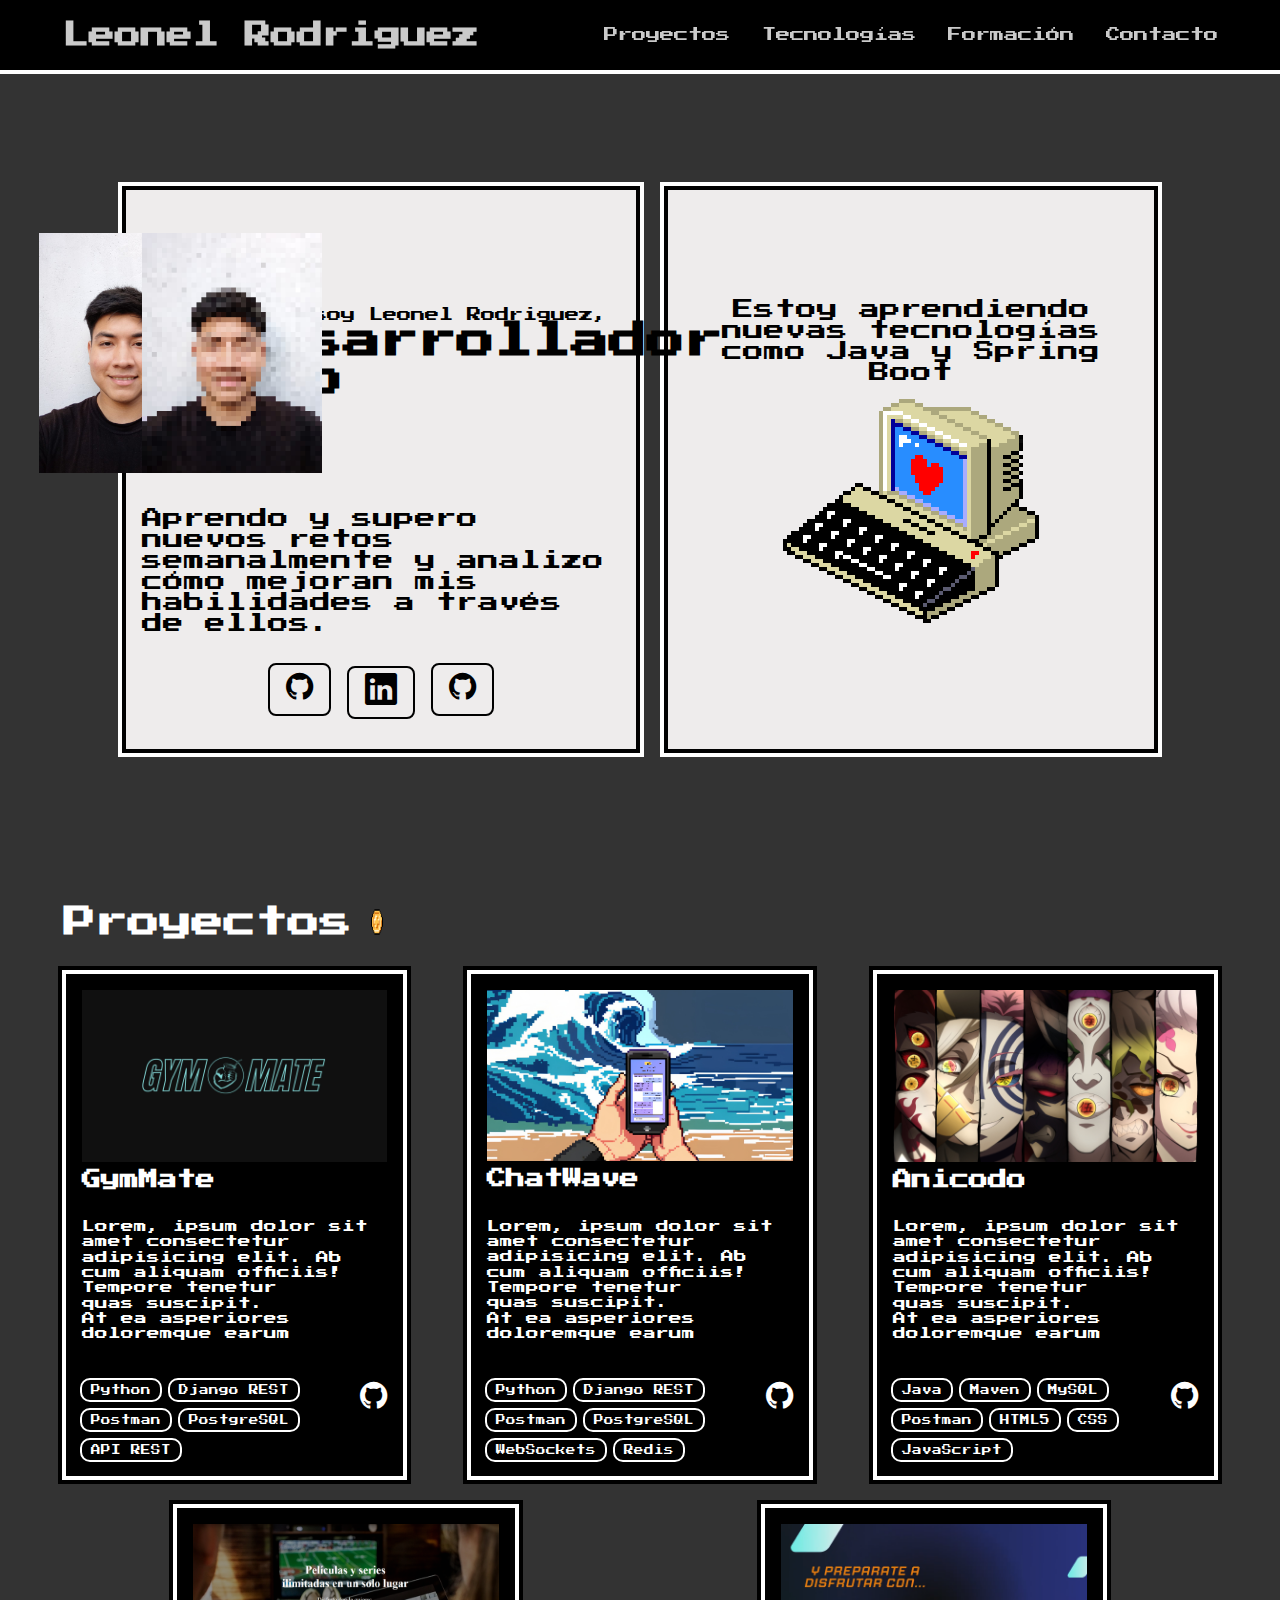
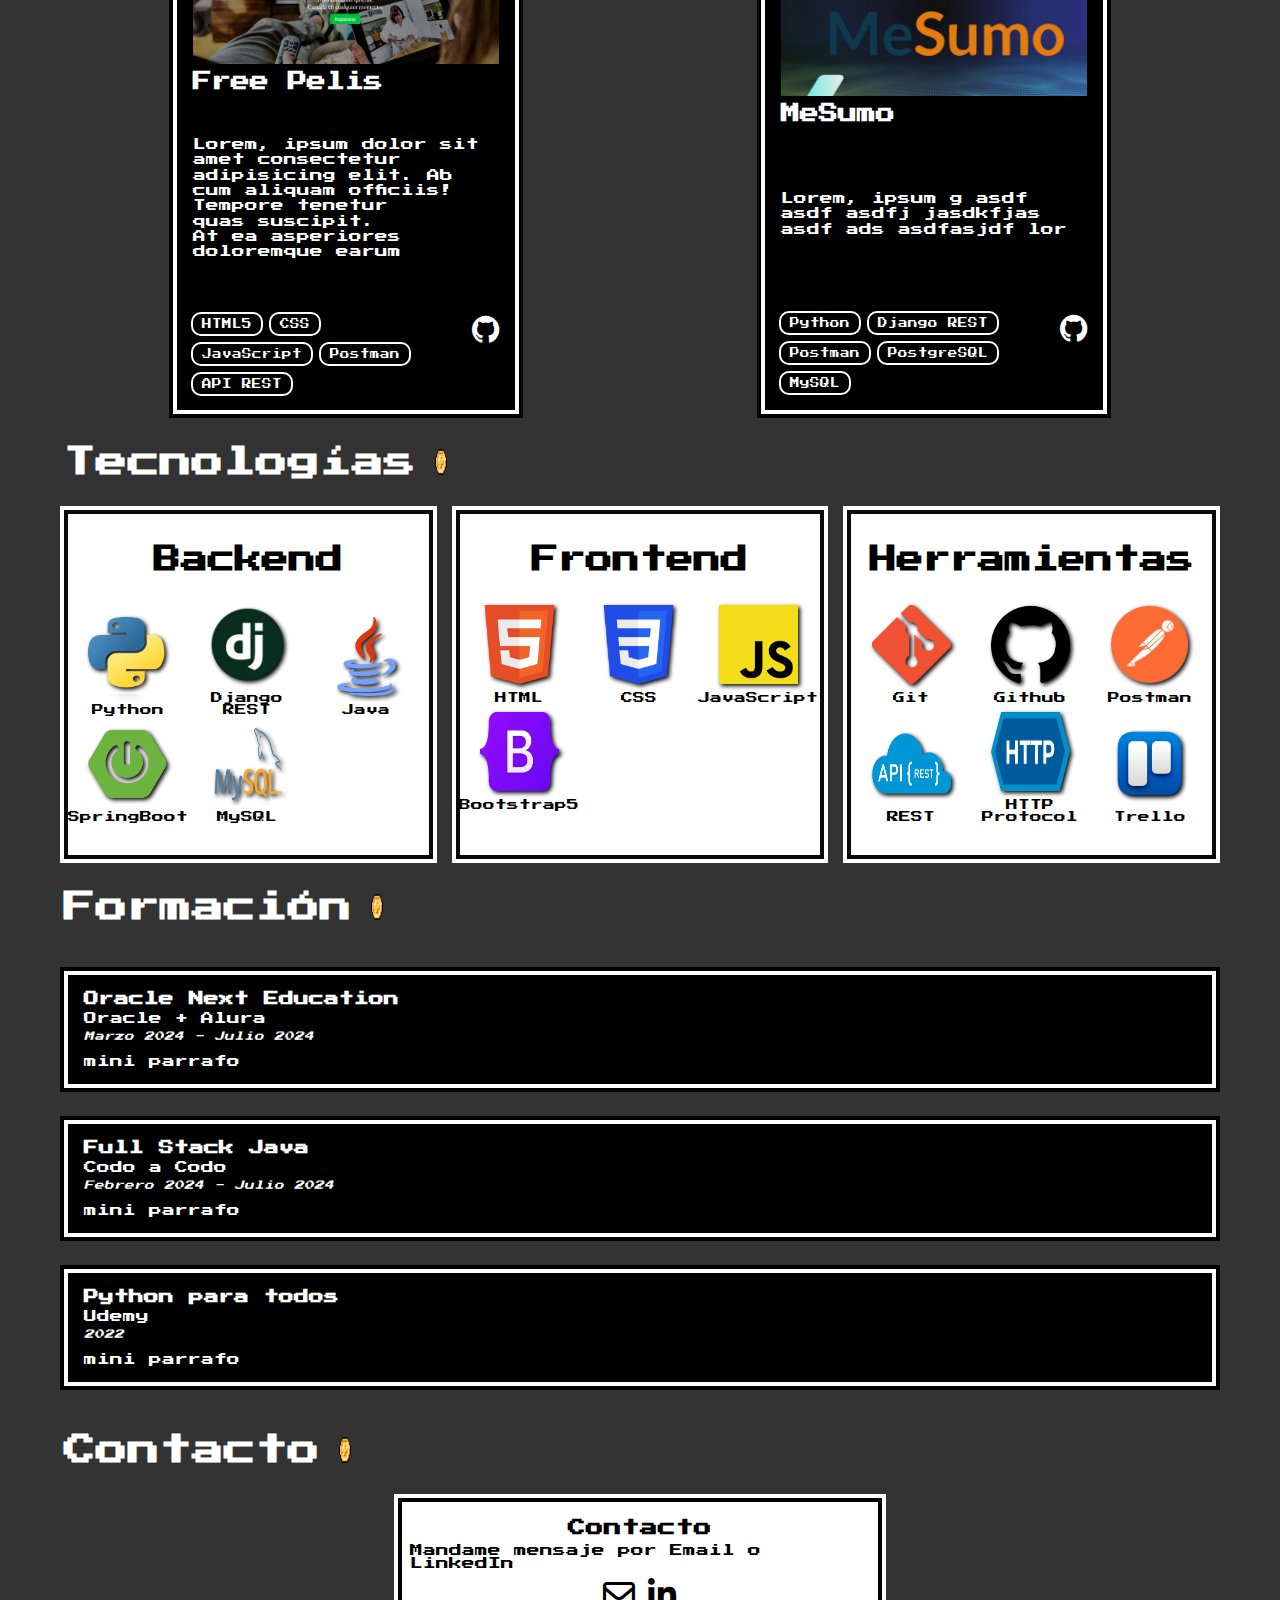
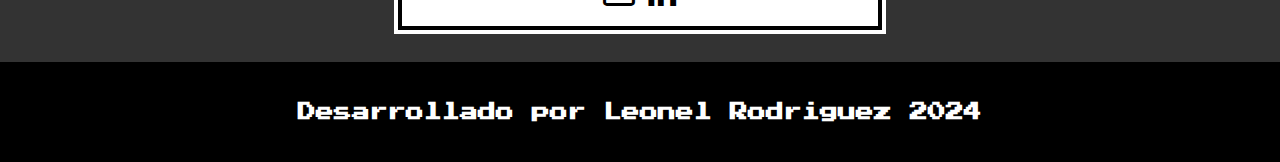
==== index.html @ 3924722f "update card: update style card bot and icons" ====
<!DOCTYPE html>
<html lang="es">
<head>
    <meta charset="UTF-8">
    <meta name="viewport" content="width=device-width, initial-scale=1.0">
    
    <!-- CSS -->
    <link rel="stylesheet" href="./styles/index.css">

    <link rel="stylesheet" href="https://cdnjs.cloudflare.com/ajax/libs/font-awesome/6.0.0-beta3/css/all.min.css">
    <link rel="stylesheet" href="https://cdnjs.cloudflare.com/ajax/libs/font-awesome/4.7.0/css/font-awesome.min.css">
    
    <link rel="stylesheet" href="https://cdn.jsdelivr.net/npm/bootstrap-icons@1.11.3/font/bootstrap-icons.min.css">

    <title>Leonel Rodriguez - Portfolio</title>
</head>
<body>
    
    <!-- HEADER -->
    <header>
        <nav class="navbar">
            <div class="navbar__me">
                <a href="#">
                    <h2 class="navbar__me-title">
                        <p class="navbar__select"> > </p>Leonel Rodriguez
                    </h2>
                </a>
            </div>
            <ul class="navbar__list">
                <li class="navbar__item">
                    <a class="navbar__href" href="#proyectos"> 
                        <p class="navbar__select"> > </p> Proyectos 
                    </a>
                </li>
                <li class="navbar__item">
                    <a class="navbar__href" href="#tecnologias">
                        <p class="navbar__select"> > </p>Tecnologías
                    </a>
                </li>
                <li class="navbar__item">
                    <a class="navbar__href" href="#formacion">
                        <p class="navbar__select"> > </p>Formación
                    </a>
                </li>
                <li class="navbar__item">
                    <a class="navbar__href" href="#contacto">
                        <p class="navbar__select"> > </p>Contacto
                    </a>
                </li>
            </ul>
        </nav>
    </header>


    <!-- MAIN -->
    <main>
        <!--  PRINCIPAL -->
        <section id="principal" class="principal">
     
            <div class="principal__perfil principal-sect">
                <div class="principal__top">
                    <img class="principal__img img--layout" src="./resources/images/foto-pixelado.jpg" alt="">
                    <img class="principal__img" src="./resources/images/foto perfil 2024.jpeg" alt="">
                    <div class="principal__top-content">
                        <p>Hola! soy Leonel Rodriguez,</p>
                        <h1 class="principal__title">Desarrollador Web</h1>
                    </div>
                </div>
                <div class="principal__mid">
                    <p class="principal__parrafo">
                        Aprendo y supero nuevos retos semanalmente y analizo cómo mejoran mis habilidades a través de ellos.
                    </p>

                </div>

                <div class="principal__bot">
                    <ul class="principal__bot-list">
                        <li class="principal__bot-item" >
                            <a class="principal__bot-link" href="./resources/cv/Leonel-Rodriguez-CV.pdf" download="Leonel Rodriguez CV.pdf">
                                <i class="fa fa-github icon-main"></i>
                            </a>
                        </li>
                        <li class="principal__bot-item" >
                            <a class="principal__bot-link" href="https://www.linkedin.com/in/leonel-uli-rodriguez/" target="_blank">
                                <i class="bi bi-linkedin"></i>
                            </a>
                        </li>
                        <li class="principal__bot-item" >
                            <a class="principal__bot-link" href="https://github.com/Leonel0805" target="_blank">
                                <i class="fa fa-github icon-main"></i>
                            </a>
                        </li>

                    </ul>
                </div>
       
            </div>

            <div class="principal__aprendiendo principal-sect">
                <P class="principal__parrafo">
                    Estoy aprendiendo nuevas tecnologías como Java
                    y Spring Boot
                </P>
                <img src="./resources/images/computer.gif" alt="Computadora Corazon Gif">

            </div>
        </section>


        <!-- PROYECTOS -->
        <section id="proyectos" class="proyectos">
         
            <div class="title-container">
                <h2 class="title">Proyectos</h2>
                <img class="gif" src="./resources/images/moneda.gif" alt="gif moneda">
            </div>

        
            <div class="proyectos__container">


                <div class="proyecto__card">
                    <div class="proyecto__card-divImg">
                        <video controls muted preload="auto" class="proyecto__card-video proyecto__card-img" src="./resources/videos/Video.Gymmate.mp4"></video>
                        <img class="proyecto__card-img" src="./resources/images/proyectos/miniatura-GymMate.png" alt="">
                    </div>
                    <div class="proyecto__card-content">
                        <h3 class="proyecto__card-title">GymMate</h3>

                        <p>
                            Lorem, ipsum dolor sit amet consectetur adipisicing elit. Ab cum aliquam officiis! Tempore tenetur quas suscipit. At ea asperiores doloremque earum 
                        </p>

                        <div class="proyecto__card-tecno">
                            <ul class="proyecto__card-tecno-list">
                                <li class="proyecto__card-tecno-item">Python</li>
                                <li class="proyecto__card-tecno-item">Django REST</li>
                                <li class="proyecto__card-tecno-item">Postman</li>
                                <li class="proyecto__card-tecno-item">PostgreSQL</li>
                                <li class="proyecto__card-tecno-item">API REST</li>



                            </ul>
                            <div class="proyecto__card-tecno-link">
                                <a href="https://github.com/Leonel0805/s11-18-m-python-react" target="_blank">
                                    <i class="fa fa-github icon icon-white"></i>
                                </a>
                            </div>
                        </div>
                    </div>
                </div>

              

                <div class="proyecto__card">
                    <div class="proyecto__card-divImg">
                        <video  controls muted preload="auto" class="proyecto__card-video proyecto__card-img" src="./resources/videos/Video.ChatWave.mp4"></video>
                        <img class="proyecto__card-img" src="./resources/images/proyectos/miniatura-ChatWave.jpeg" alt="">
                    </div>
                    <div class="proyecto__card-content">
                        <h3 class="proyecto__card-title">ChatWave</h3>

                        <p>
                            Lorem, ipsum dolor sit amet consectetur adipisicing elit. Ab cum aliquam officiis! Tempore tenetur quas suscipit. At ea asperiores doloremque earum 
                        </p>

                        <div class="proyecto__card-tecno">
                            <ul class="proyecto__card-tecno-list">
                                <li class="proyecto__card-tecno-item">Python</li>
                                <li class="proyecto__card-tecno-item">Django REST</li>
                                <li class="proyecto__card-tecno-item">Postman</li>
                                <li class="proyecto__card-tecno-item">PostgreSQL</li>
                                <li class="proyecto__card-tecno-item">WebSockets</li>
                                <li class="proyecto__card-tecno-item">Redis</li>


                            </ul>
                            <div class="proyecto__card-tecno-link">
                                <a href="https://github.com/Leonel0805/ChatWave" target="_blank">
                                    <i class="fa fa-github icon icon-white"></i>
                                </a>
                            </div>
                        </div>
                    </div>
                </div>


                <div class="proyecto__card">
                    <div class="proyecto__card-divImg">
                        <video  controls muted preload="auto" class="proyecto__card-video proyecto__card-img" src="./resources/videos/Video.Anicodo.mp4"></video>
                        <img class="proyecto__card-img" src="./resources/images/proyectos/miniatura-Anicodo.jpeg" alt="">
                    </div>
                    <div class="proyecto__card-content">
                        <h3 class="proyecto__card-title">Anicodo</h3>

                        <p>
                            Lorem, ipsum dolor sit amet consectetur adipisicing elit. Ab cum aliquam officiis! Tempore tenetur quas suscipit. At ea asperiores doloremque earum 
                        </p>

                        <div class="proyecto__card-tecno">
                            <ul class="proyecto__card-tecno-list">
                    
                                <li class="proyecto__card-tecno-item">Java</li>
                                <li class="proyecto__card-tecno-item">Maven</li>
                                <li class="proyecto__card-tecno-item">MySQL</li>
                                <li class="proyecto__card-tecno-item">Postman</li>
                                <li class="proyecto__card-tecno-item">HTML5</li>
                                <li class="proyecto__card-tecno-item">CSS</li>
                                <li class="proyecto__card-tecno-item">JavaScript</li>

                            </ul>
                            <div class="proyecto__card-tecno-link">
                                <a href="https://github.com/JavaCaC/AniCodo" target="_blank">
                                    <i class="fa fa-github icon icon-white"></i>
                                </a>
                            </div>
                        </div>
                    </div>
                </div>
                
               
                <div class="proyecto__card">
                    <div class="proyecto__card-divImg">
                        <img class="proyecto__card-img" src="./resources/images/proyectos/miniatura-FreePelis.png" alt="">
                    </div>
                    <div class="proyecto__card-content">
                        <h3 class="proyecto__card-title">Free Pelis</h3>

                        <p>
                            Lorem, ipsum dolor sit amet consectetur adipisicing elit. Ab cum aliquam officiis! Tempore tenetur quas suscipit. At ea asperiores doloremque earum 
                        </p>

                        <div class="proyecto__card-tecno">
                            <ul class="proyecto__card-tecno-list">
                                <li class="proyecto__card-tecno-item">HTML5</li>
                                <li class="proyecto__card-tecno-item">CSS</li>
                                <li class="proyecto__card-tecno-item">JavaScript</li>
                                <li class="proyecto__card-tecno-item">Postman</li>
                                <li class="proyecto__card-tecno-item">API REST</li>

        

                            </ul>
                            <div class="proyecto__card-tecno-link">
                                <a href="https://github.com/Leonel0805/Peliculas-Codo-a-Codo" target="_blank">
                                    <i class="fa fa-github icon icon-white"></i>
                                </a>
                            </div>
                        </div>
                    </div>
                </div>

                <div class="proyecto__card">
                    <div class="proyecto__card-divImg">
                        <video  controls muted preload="auto" class="proyecto__card-video proyecto__card-img" src="./resources/videos/Video.MeSumo.mp4"></video>
                        <img class="proyecto__card-img" src="./resources/images/proyectos/miniatura-MeSumo.png" alt="">
                    </div>
                    <div class="proyecto__card-content">
                        <h3 class="proyecto__card-title">MeSumo</h3>

                        <p>
                            Lorem, ipsum g asdf asdf asdfj jasdkfjas  asdf ads 
                            asdfasjdf  lor

                        </p>

                        <div class="proyecto__card-tecno">
                            <ul class="proyecto__card-tecno-list">
                                <li class="proyecto__card-tecno-item">Python</li>
                                <li class="proyecto__card-tecno-item">Django REST</li>
                                <li class="proyecto__card-tecno-item">Postman</li>
                                <li class="proyecto__card-tecno-item">PostgreSQL</li>
                                <li class="proyecto__card-tecno-item">MySQL</li>



                            </ul>
                            <div class="proyecto__card-tecno-link">
                                <a href="https://github.com/Leonel0805/c13-20-m-python" target="_blank">
                                    <i class="fa fa-github icon icon-white"></i>
                                </a>
                            </div>
                        </div>
                    </div>
                </div>
            


            </div>
        </section>

        <!-- TECNOLOGIAS -->

        <section id="tecnologias" class="tecnologias">
                 
            <div class="title-container">
                <h2 class="title">Tecnologías</h2>
                <img class="gif" src="./resources/images/moneda.gif" alt="gif moneda">
            </div>

      

            <div class="tecnologias__container">
                <div class="tecnologias__card">
                    <h3 class="tecnologias__card-title">Backend</h3>

                    <ul class="tecnologias__list">
                        <li class="tecnologias__item">
                            <img class="tecnologias__img" src="./resources/logos/pythonLogo.png" alt="">
                            <p>Python</p>
                        </li>
                  
                        <li class="tecnologias__item">
                            <img class="tecnologias__img" src="./resources/logos/django.png" alt="">
                            <p>Django REST</p>

                        </li>
                        <li class="tecnologias__item">
                            <img class="tecnologias__img" src="./resources/logos/javaLogo.png" alt="">
                            <p>Java</p>

                        </li>
                        <li class="tecnologias__item">
                            <img class="tecnologias__img" src="./resources/logos/springBootLogo.png" alt="">
                            <p>SpringBoot</p>

                        </li>
                        <li class="tecnologias__item">
                            <img class="tecnologias__img" src="./resources/logos/MySQLLogo.png" alt="">
                            <p>MySQL</p>

                        </li>

                    </ul>
                </div>

                <div class="tecnologias__card">
                    <h3 class="tecnologias__card-title">Frontend</h3>

                    <ul class="tecnologias__list">
                        <li class="tecnologias__item">
                            <img class="tecnologias__img" src="./resources/logos/html5Logo.png" alt="">
                            <p>HTML</p>

                        </li>
                        <li class="tecnologias__item">
                            <img class="tecnologias__img" src="./resources/logos/css3Logo.png" alt="">
                            <p>CSS</p>

                        </li>
                        <li class="tecnologias__item">
                            <img class="tecnologias__img" src="./resources/logos/javaScriptLogo.png" alt="">
                            <p>JavaScript</p>

                        </li>
                        <li class="tecnologias__item">
                            <img class="tecnologias__img" src="./resources/logos/bootstrapLogo.png" alt="">
                            <p>Bootstrap5</p>
                        </li>

                    </ul>
                </div>

                <div class="tecnologias__card">
                    <h3 class="tecnologias__card-title">Herramientas</h3>

                    <ul class="tecnologias__list">
                        <li class="tecnologias__item">
                            <img class="tecnologias__img" src="./resources/logos/gitLogo.png" alt="">
                            <p>Git</p>
                        </li>
                    
                        <li class="tecnologias__item">
                            <img class="tecnologias__img" src="./resources/logos/githubLogo.png" alt="">
                            <p>Github</p>
                        </li>
                        <li class="tecnologias__item">
                            <img class="tecnologias__img" src="./resources/logos/postmanLogo.png" alt="">
                            <p>Postman</p>
                        </li>
                        <li class="tecnologias__item">
                            <img class="tecnologias__img" src="./resources/logos/APIRestLogo.png" alt="">
                            <p>REST</p>
                        </li>
                        <li class="tecnologias__item">
                            <img class="tecnologias__img" src="./resources/logos/httpLogo.png" alt="">
                            <p>HTTP Protocol</p>
                        </li>
                        <li class="tecnologias__item">
                            <img class="tecnologias__img" src="./resources/logos/trello.png" alt="">
                            <p>Trello</p>
                        </li>

                    </ul>
                </div>

              


            </div>
        </section>

        <!-- FORMACION -->
        <section id="formacion" class="formacion">
     
            <div class="title-container">
                <h2 class="title">Formación</h2>
                <img class="gif" src="./resources/images/moneda.gif" alt="gif moneda">
            </div>
    

            <div class="formacion__container">

                <div class="formacion__card">
                    <div class="formacion__card-content">
                        <h3 class="formacion__card-title">Oracle Next Education</h3>

                        <p class="formacion__subtitle">Oracle + Alura</p>
                        
                        <p class="formacion__fecha">Marzo 2024 - Julio 2024</p>

                        <p class="formacion__parrafo"> mini parrafo</p>
                       
                    </div>
                </div>

                <div class="formacion__card">
                    <div class="formacion__card-content">
                        <h3 class="formacion__card-title">Full Stack Java</h3>

                        <p class="formacion__subtitle">Codo a Codo</p>
                        
                        <p class="formacion__fecha">Febrero 2024 - Julio 2024</p>

                        <p class="formacion__parrafo"> mini parrafo</p>
                       
                    </div>
                </div>

                <div class="formacion__card">
                    <div class="formacion__card-content">
                        <h3 class="formacion__card-title">Python para todos</h3>

                        <p class="formacion__subtitle">Udemy</p>
                        
                        <p class="formacion__fecha">2022</p>

                        <p class="formacion__parrafo"> mini parrafo</p>
                       
                    </div>
                </div>

   

            </div>
        </section>

        <!-- CONTACTO -->
        <section id="contacto" class="contacto">
            <div class="title-container">
                <h2 class="title">Contacto</h2>
                <img class="gif" src="./resources/images/moneda.gif" alt="gif moneda">
            </div>

            <div class="contacto__card">
                <h3 class="contacto__card-title">Contacto</h3>
                <p class="contacto__parrafo">Mandame mensaje por Email o LinkedIn</p>
                <div class="contacto__images">
                   <a href="https://mail.google.com/mail/?view=cm&fs=1&to=leoulirodriguez@gmail.com" target="_blank">
                        <i class="fa-regular fa-envelope icon icon-black"></i>
                   </a>
                    <a href="https://www.linkedin.com/in/leonel-uli-rodriguez/" target="_blank">
                        <i class="fa-brands fa-linkedin-in icon icon-black"></i>
                    </a>
                </div>
            </div>
        </section>
        
    </main>

    <!-- FOOTER -->
    <footer>
        <div class="footer__container">
            <h2 class="footer__title">Desarrollado por Leonel Rodriguez 2024</h2>
        </div>
    </footer>

    <audio id="sound" src="./resources/audio/audio_select.mp3" preload="auto"></audio>
    <script src="js/main.js"></script>

</body>
</html>
---- styles/index.css ----
@import url('https://fonts.googleapis.com/css2?family=Press+Start+2P&display=swap'); 

*{
    margin: 0;
    padding: 0;
}

ul{
    list-style: none;
}

a{
    text-decoration: none;
}

body{  
    background-color: rgb(51, 51, 51);
    font-size: 12px;
    font-family: 'Press Start 2P', Courier;
}


header{
    background-color: red;
    width: 100%;
}

/* NAVBAR */
.navbar{
    margin: 0 auto;
    background-color: rgb(0, 0, 0);
    width: 100%;
    min-height: 70px;
    display: flex;
    justify-content: space-around;
    align-items: center;
    position: fixed;
    top: 0;
    flex-wrap: wrap;
    z-index: 10;
    outline: 4px solid white;
}

.navbar__me{
    /* background-color: rgb(168, 168, 233); */
    font-size: 1.1rem;
}

.navbar__me-title{
    color: rgb(202, 202, 202);
    
}

.navbar__list{
    display: flex;
    gap: 32px;
    justify-content: center;
    align-items: center;
    flex-wrap: wrap;
    position: relative;
}

.navbar__item a{
    color: rgb(202, 202, 202);
    font-size: 0.9rem;
    flex-wrap: wrap;
}

.navbar__item:hover, .navbar__me-title:hover{
    filter: brightness(200%);
}

.navbar__select{
    position: absolute;
    display: none;
}

.navbar__item:hover .navbar__select{
    display: inline;
    left: -20px;
}

.navbar__me-title .navbar__select{
    display: inline;
    left: -32px;
}

.gif{
    width: 50px;
    height: 40px;
    display: inline-block;
}


/* PRINCIPAL */

main{
    /* background-color: rgb(70, 197, 70); */
    margin: 0 auto;

    width: 90%;
    height: auto;
}

.principal{
    background-color: rgb(51, 51, 51);
    margin: 0 auto;
    margin-top: 64px;
    width: 90%;
    height: 90vh;
    display: flex;
    justify-content: space-evenly;
    align-items: center; 
    box-sizing: border-box;
    gap: 24px;
}

.principal-sect{
    border: 4px solid black;
    background-color: rgb(238, 236, 236);
    width: 50%;
    height: 70%;
    padding: 8px 16px;
    display: flex;
    flex-direction: column;
    justify-content: center;
    box-sizing: border-box;
    outline: 4px solid white;
}

.principal__perfil{
    display: flex;
    flex-direction: column;
    justify-content: space-evenly;
}

.principal__top{
    width: 100%;
    display: flex;
    gap: 10px;
    margin: 0 auto;
    align-items: center;
    justify-content: center;
    box-sizing: border-box;
    position: relative;
}

.principal__img{
    height: 240px;
}

.img--layout{
    position: absolute;
    left: 0;
    transition: opacity 0.8s ease;
}

.principal-sect:hover .img--layout{
    opacity: 0;
}
.principal__top-content{
    font-size: 1.2rem;
}

.principal__top-content p{
    font-size: 0.9rem;
}


.principal__mid{
    margin: 0 auto;
    text-wrap: pretty;
    font-size: 1.3rem;
}
.principal__parrafo{
    font-size: 1.3rem;
}

.principal__aprendiendo{
    text-align: center;
    display: flex;
    align-items: center;
}

.principal__bot{
    margin: 0 auto;
    height: auto;
    font-size: 1.2rem;
}

.principal__bot-list{
    display: flex;
    align-items: center;
    gap: 16px;
}

.principal__bot-item{
    font-size: 1.07rem;
    transition: transform 0.7s ease;
}

.principal__bot-item:hover{
    transform: scale(1.05);
}


.principal__bot-link{
    border: 2px solid black;
    padding: 16px;
    border-radius: 8px;
    box-sizing: border-box;
}

.bi{

    font-size: 32px;
    text-align: center;
    margin: auto;
    margin-top: 40px;
}

.principal__bot-item a{
    color: black;
}


/* PROYECTOS */

.proyectos{
    /* background-color: rgb(201, 199, 199); */
    height: auto;
}

.title-container{
    display: flex;
    align-items: center;
}


.title{
    font-size: 2rem;
    margin: 32px 0px;
    color: white;
}

.proyectos__container{
    display: flex;
    flex-wrap: wrap;
    gap: 24px;
    justify-content: space-around;
}


.proyecto__card{
    background-color: rgb(0, 0, 0);
    color: white;
    display: flex;
    padding: 16px;
    width: 30%;
    flex-direction: column;
    border: 4px solid rgb(255, 255, 255);
    /* border-radius: 8px; */
    box-sizing: border-box;
    transition: transform 0.7s ease;
    outline: 4px solid rgb(0, 0, 0);
}

.proyectos__container > .proyecto__card:nth-child(1){
    margin-left: -20px;
}

.proyectos__container > .proyecto__card:nth-child(3){
    margin-right: -20px;
}

.proyecto__card:hover{
    transform: scale(1.03);
}

.proyecto__card-divImg{
    width: 100%;
    height: 200px;
    position: relative;
}

.proyecto__card-img{
    width: 100%;
    height: 100%;
}


.proyecto__card-video{
    position: absolute;
    object-fit: fill;
    opacity: 0;
    transition: opacity 0.7s ease;
}

.proyecto__card:hover .proyecto__card-video{
    opacity: 100;
}

.proyecto__card-content{
    height: 100%;
    padding: 0;
    width: auto;
    font-size: 0.8rem;
    display: flex;
    flex-direction: column;
    gap: 16px;
    justify-content: space-between;
}

.proyecto__card-content p{
    text-wrap: pretty;
    line-height: 1.2;
}

.proyecto__card-title{
    margin-top: 8px;
    font-size: 1.2rem;
}

.proyecto__card-tecno{
    display: flex;
    gap: 30px;
    margin-top: 8px;
}

.proyecto__card-tecno-list{
    display: flex;
    flex-wrap: wrap;
    gap: 10px;
    align-items: center;
}

.proyecto__card-tecno-item{
    background-color: black;
    border: 1px solid black;
    border-radius: 8px;
    padding: 4px 8px;
    box-sizing: border-box;
    color: white;
    font-size: 0.6rem;
    text-align: center;
    width: auto;
    outline: 2px solid white;
    
}

.proyecto__card-tecno-link{
}

.icon{
    font-size: 32px !important;
}

.icon-white{
    color: white;
}

.icon-black{
    color: black;
}

.icon-img{
    width: 32px;
}

.icon-main{
    font-size: 32px !important;
}
/* TECNOLOGIAS */

.tecnologias{
}


.tecnologias__container{

    display: flex;
    gap: 8px;
    justify-content: space-between;
    width: 100%;
    flex-wrap: wrap;
    box-sizing: border-box;
}

.tecnologias__card{
    width: 32%;
    background-color: rgb(255, 255, 255);
    color: black;
    text-align: center;
    padding: 32px 8px;
    /* border-radius: 8px; */
    border: 4px solid rgb(10, 10, 10);
    box-sizing: border-box;
    outline: 4px solid white;
}

.tecnologias__card-title{
    font-size: 1.7rem;
    margin-bottom: 32px;
}

.tecnologias__list{
    display: flex;
    gap: 8px 16px;
    flex-wrap: wrap;
    margin: 0 auto;
}

.tecnologias__item{
    /* border: 2px solid black; */
    /* background-color: rgb(139, 179, 179); */
    width: 30%;
    display: flex;
    flex-direction: column;
    align-items: center;
    justify-content: center;

}

.tecnologias__img{
    width: 79px;
    height: 79px;
    margin-top: auto;
    filter: drop-shadow(2px 2px 2px black);
}

.tecnologias__item p{
    font-size: 0.74rem;
    margin-top: auto;
    margin-top: 8px;
}

/* FORMACION */

.formacion__title{
    background-color: bisque;
}

.formacion__container{
    display: flex;
    flex-direction: column;
    
}

.formacion__card{
    background-color: rgb(0, 0, 0);
    color: rgb(255, 255, 255);
    padding: 16px;
    border: 4px solid rgb(255, 255, 255);
    margin: 16px 0;
    /* border-radius: 8px; */
    outline: 4px solid rgb(0, 0, 0);
}

.formacion__card-content{
    display: flex;
    flex-direction: column;
    gap: 6px;
    font-size: 0.8rem;
}

.formacion__fecha{
    font-size: 0.6rem;
    font-style: italic;
}

.formacion__parrafo{
    margin-top: 8px;
}

/* CONTACTO */
.contacto{
    padding-bottom: 32px;
}


.contacto__card{
    background-color: rgb(255, 255, 255);
    width: 40%;
    height: auto;
    margin: 0 auto;
    font-size: 0.8rem;
    display: flex;
    flex-direction: column;
    align-items: center;
    gap: 8px;
    padding: 16px 8px;
    border: 4px solid black;
    outline: 4px solid white;
}

.contacto__card-title{
    font-size: 1.1rem;
}


/* FOOTER */

.footer__container{
    display: flex;
    justify-content: center;
    align-items: center;
    background-color: black;
    width: 100%;
    height: 100px;
}

.footer__title{
    color: white;
}
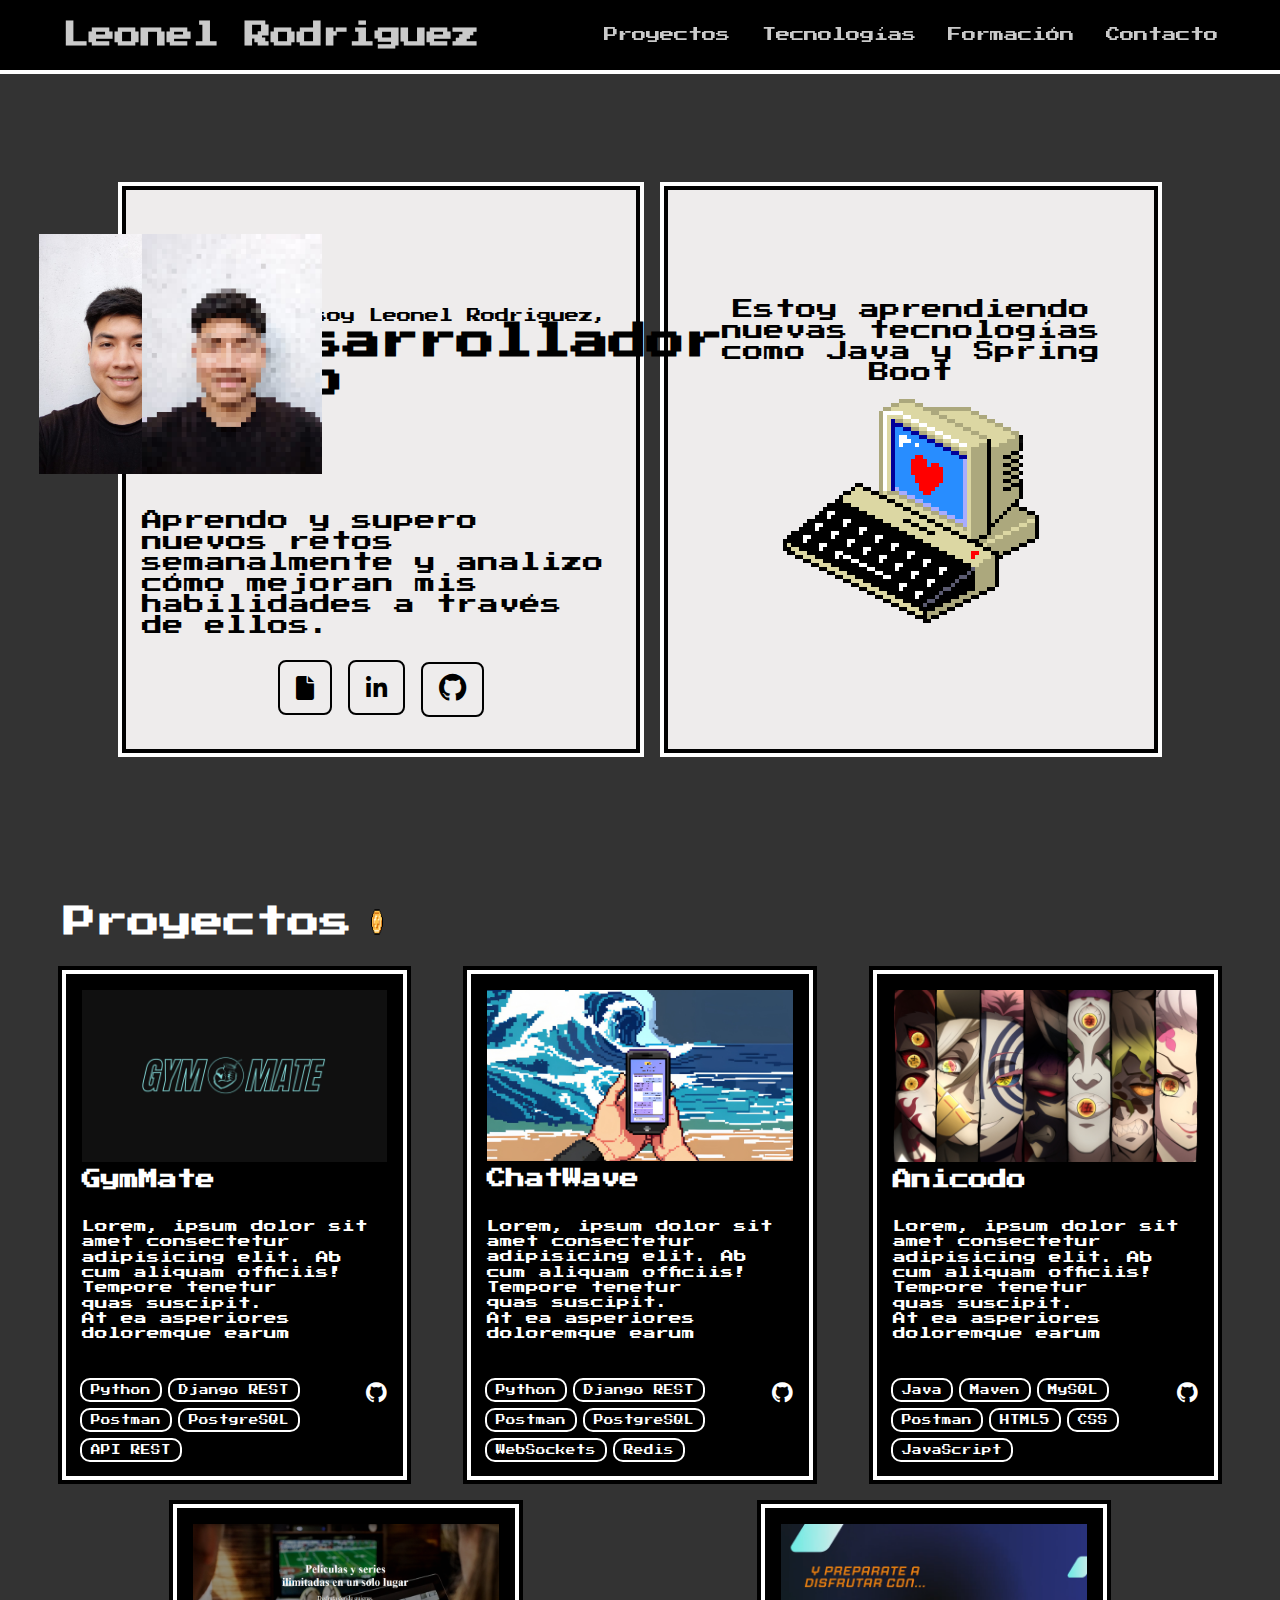
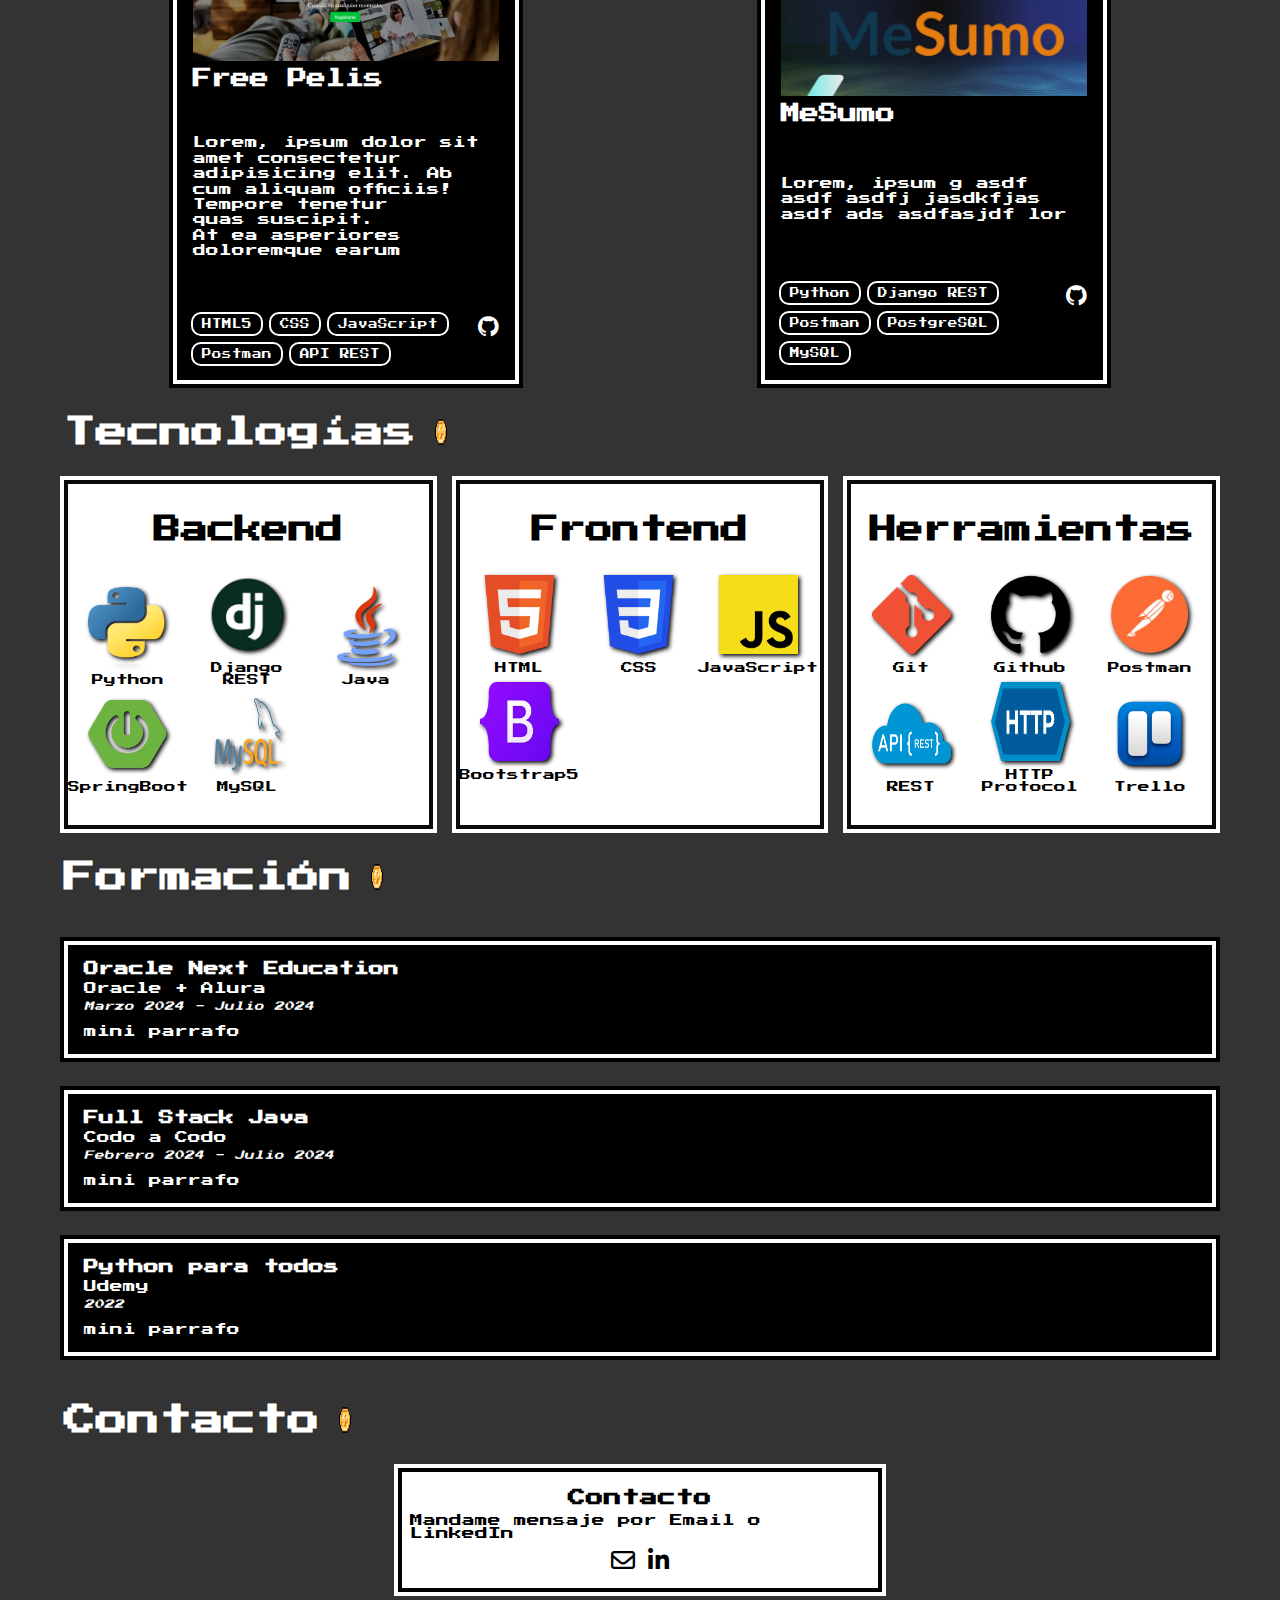
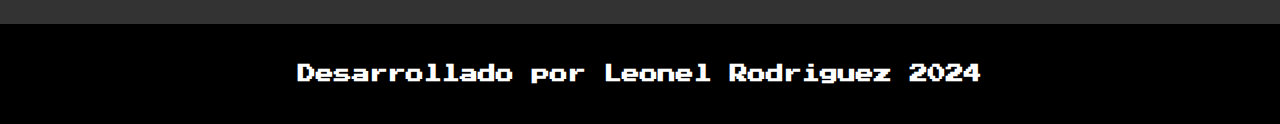
==== commit 7390f7dc: "update styles: update icons principal__bot" ====
--- a/index.html
+++ b/index.html
@@ -77,12 +77,12 @@
                     <ul class="principal__bot-list">
                         <li class="principal__bot-item" >
                             <a class="principal__bot-link" href="./resources/cv/Leonel-Rodriguez-CV.pdf" download="Leonel Rodriguez CV.pdf">
-                                <i class="fa fa-github icon-main"></i>
+                                <i class="fa-solid fa-file icon"></i>
                             </a>
                         </li>
                         <li class="principal__bot-item" >
                             <a class="principal__bot-link" href="https://www.linkedin.com/in/leonel-uli-rodriguez/" target="_blank">
-                                <i class="bi bi-linkedin"></i>
+                                <i class="fa-brands fa-linkedin-in icon icon-black"></i>
                             </a>
                         </li>
                         <li class="principal__bot-item" >
--- a/styles/index.css
+++ b/styles/index.css
@@ -195,12 +195,11 @@
 }
 
 .principal__bot-item{
-    font-size: 1.07rem;
     transition: transform 0.7s ease;
 }
 
 .principal__bot-item:hover{
-    transform: scale(1.05);
+    transform: scale(1.15);
 }
 
 
@@ -352,7 +351,7 @@
 }
 
 .icon{
-    font-size: 32px !important;
+    font-size: 24px !important;
 }
 
 .icon-white{
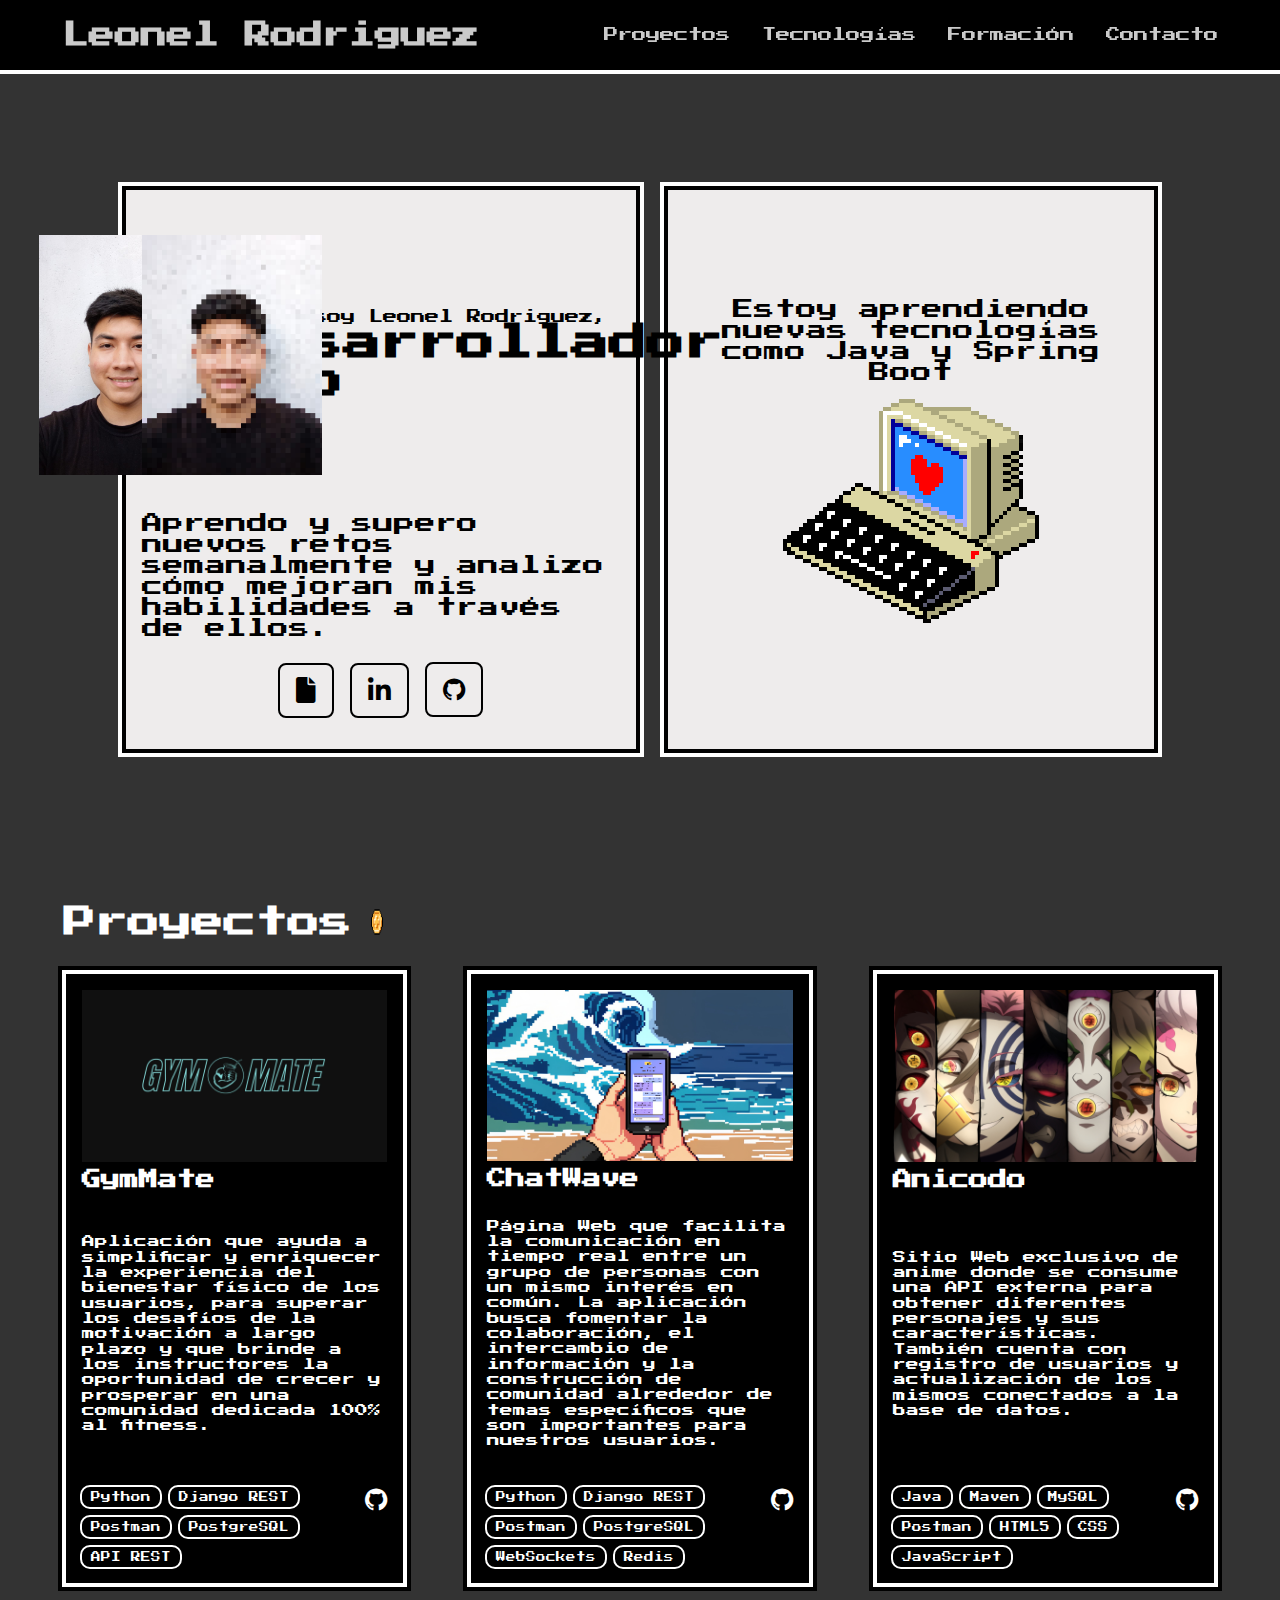
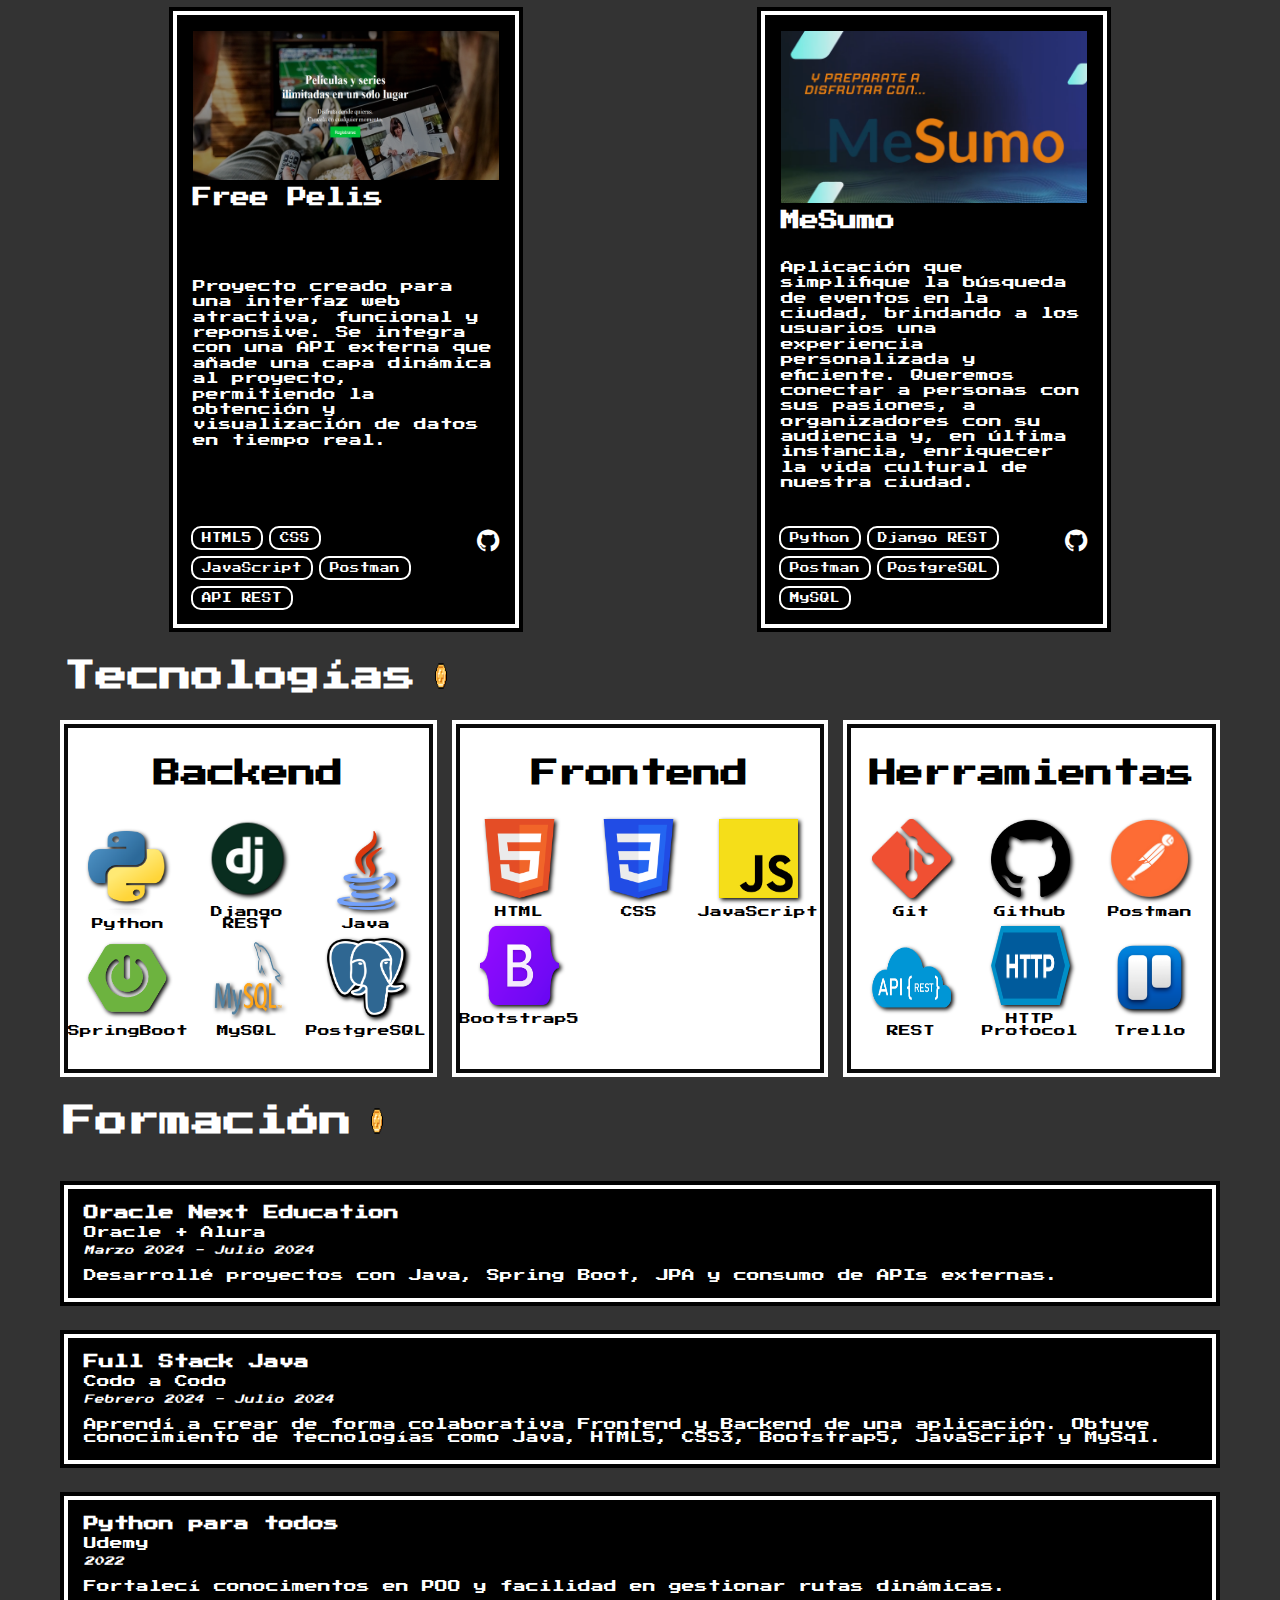
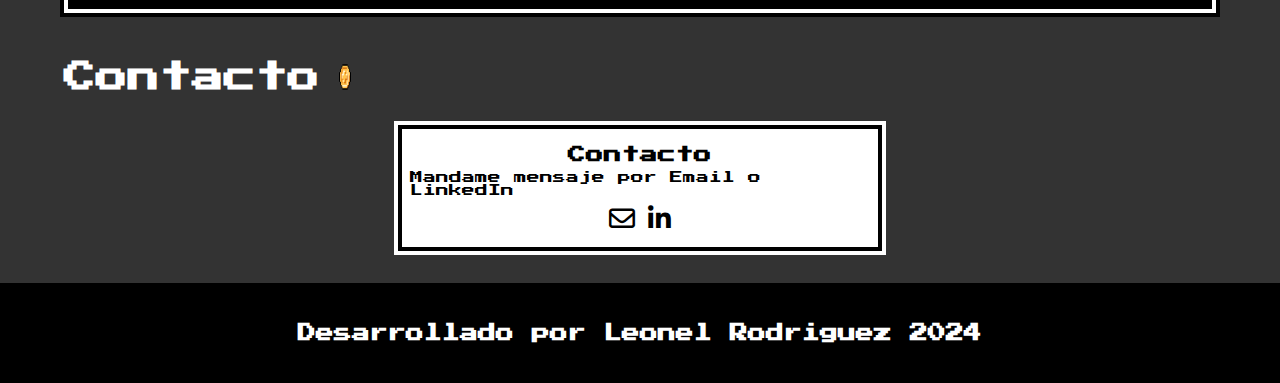
==== commit 5c4390e6: "portofolio 1.1" ====
--- a/index.html
+++ b/index.html
@@ -82,12 +82,12 @@
                         </li>
                         <li class="principal__bot-item" >
                             <a class="principal__bot-link" href="https://www.linkedin.com/in/leonel-uli-rodriguez/" target="_blank">
-                                <i class="fa-brands fa-linkedin-in icon icon-black"></i>
+                                <i class="fa-brands fa-linkedin-in icon"></i>
                             </a>
                         </li>
                         <li class="principal__bot-item" >
                             <a class="principal__bot-link" href="https://github.com/Leonel0805" target="_blank">
-                                <i class="fa fa-github icon-main"></i>
+                                <i class="fa fa-github icon"></i>
                             </a>
                         </li>
 
@@ -128,7 +128,7 @@
                         <h3 class="proyecto__card-title">GymMate</h3>
 
                         <p>
-                            Lorem, ipsum dolor sit amet consectetur adipisicing elit. Ab cum aliquam officiis! Tempore tenetur quas suscipit. At ea asperiores doloremque earum 
+                            Aplicación que ayuda a simplificar y enriquecer la experiencia del bienestar físico de los usuarios, para superar los desafíos de la motivación a largo plazo y que brinde a los instructores la oportunidad de crecer y prosperar en una comunidad dedicada 100% al fitness.
                         </p>
 
                         <div class="proyecto__card-tecno">
@@ -162,7 +162,7 @@
                         <h3 class="proyecto__card-title">ChatWave</h3>
 
                         <p>
-                            Lorem, ipsum dolor sit amet consectetur adipisicing elit. Ab cum aliquam officiis! Tempore tenetur quas suscipit. At ea asperiores doloremque earum 
+                            Página Web que facilita la comunicación en tiempo real entre un grupo de personas con un mismo interés en común. La aplicación busca fomentar la colaboración, el intercambio de información y la construcción de comunidad alrededor de temas específicos que son importantes para nuestros usuarios.
                         </p>
 
                         <div class="proyecto__card-tecno">
@@ -195,7 +195,7 @@
                         <h3 class="proyecto__card-title">Anicodo</h3>
 
                         <p>
-                            Lorem, ipsum dolor sit amet consectetur adipisicing elit. Ab cum aliquam officiis! Tempore tenetur quas suscipit. At ea asperiores doloremque earum 
+                            Sitio Web exclusivo de anime donde se consume una API externa para obtener diferentes personajes y sus características. También cuenta con registro de usuarios y actualización de los mismos conectados a la base de datos.
                         </p>
 
                         <div class="proyecto__card-tecno">
@@ -228,7 +228,7 @@
                         <h3 class="proyecto__card-title">Free Pelis</h3>
 
                         <p>
-                            Lorem, ipsum dolor sit amet consectetur adipisicing elit. Ab cum aliquam officiis! Tempore tenetur quas suscipit. At ea asperiores doloremque earum 
+                            Proyecto creado para una interfaz web atractiva, funcional y reponsive. Se integra con una API externa que añade una capa dinámica al proyecto, permitiendo la obtención y visualización de datos en tiempo real.
                         </p>
 
                         <div class="proyecto__card-tecno">
@@ -260,8 +260,7 @@
                         <h3 class="proyecto__card-title">MeSumo</h3>
 
                         <p>
-                            Lorem, ipsum g asdf asdf asdfj jasdkfjas  asdf ads 
-                            asdfasjdf  lor
+                            Aplicación que simplifique la búsqueda de eventos en la ciudad, brindando a los usuarios una experiencia personalizada y eficiente. Queremos conectar a personas con sus pasiones, a organizadores con su audiencia y, en última instancia, enriquecer la vida cultural de nuestra ciudad.
 
                         </p>
 
@@ -332,6 +331,12 @@
 
                         </li>
 
+                        <li class="tecnologias__item">
+                            <img class="tecnologias__img" src="./resources/logos/postgresqlLogo.png" alt="">
+                            <p>PostgreSQL</p>
+
+                        </li>
+
                     </ul>
                 </div>
 
@@ -420,7 +425,9 @@
                         
                         <p class="formacion__fecha">Marzo 2024 - Julio 2024</p>
 
-                        <p class="formacion__parrafo"> mini parrafo</p>
+                        <p class="formacion__parrafo">
+                            Desarrollé proyectos con Java, Spring Boot, JPA y consumo de APIs externas.
+                        </p>
                        
                     </div>
                 </div>
@@ -433,7 +440,9 @@
                         
                         <p class="formacion__fecha">Febrero 2024 - Julio 2024</p>
 
-                        <p class="formacion__parrafo"> mini parrafo</p>
+                        <p class="formacion__parrafo">
+                            Aprendí a crear de forma colaborativa Frontend y Backend de una aplicación. Obtuve conocimiento de tecnologías como Java, HTML5, CSS3, Bootstrap5, JavaScript y MySql.
+                        </p>
                        
                     </div>
                 </div>
@@ -446,7 +455,9 @@
                         
                         <p class="formacion__fecha">2022</p>
 
-                        <p class="formacion__parrafo"> mini parrafo</p>
+                        <p class="formacion__parrafo">
+                            Fortalecí conocimentos en POO y facilidad en gestionar rutas dinámicas.
+                        </p>
                        
                     </div>
                 </div>
--- a/styles/index.css
+++ b/styles/index.css
@@ -351,7 +351,7 @@
 }
 
 .icon{
-    font-size: 24px !important;
+    font-size: 26px !important;
 }
 
 .icon-white{
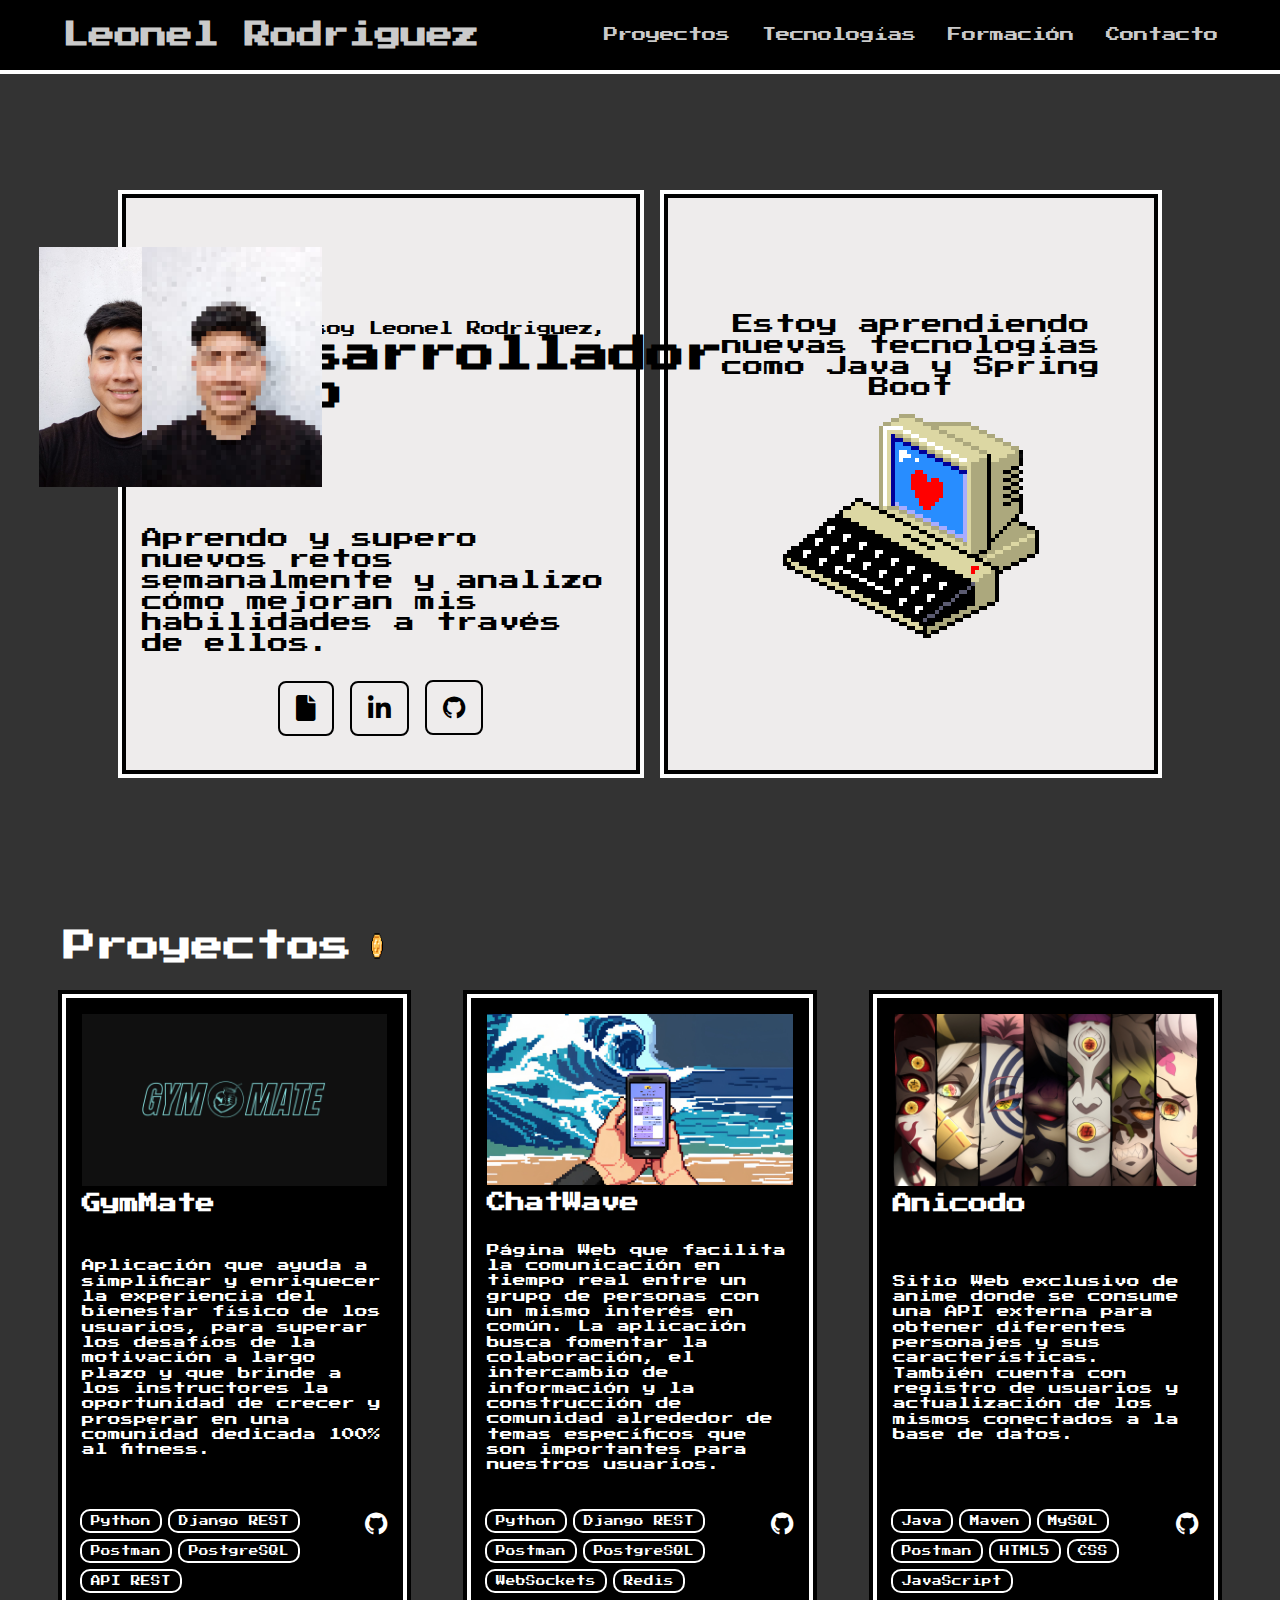
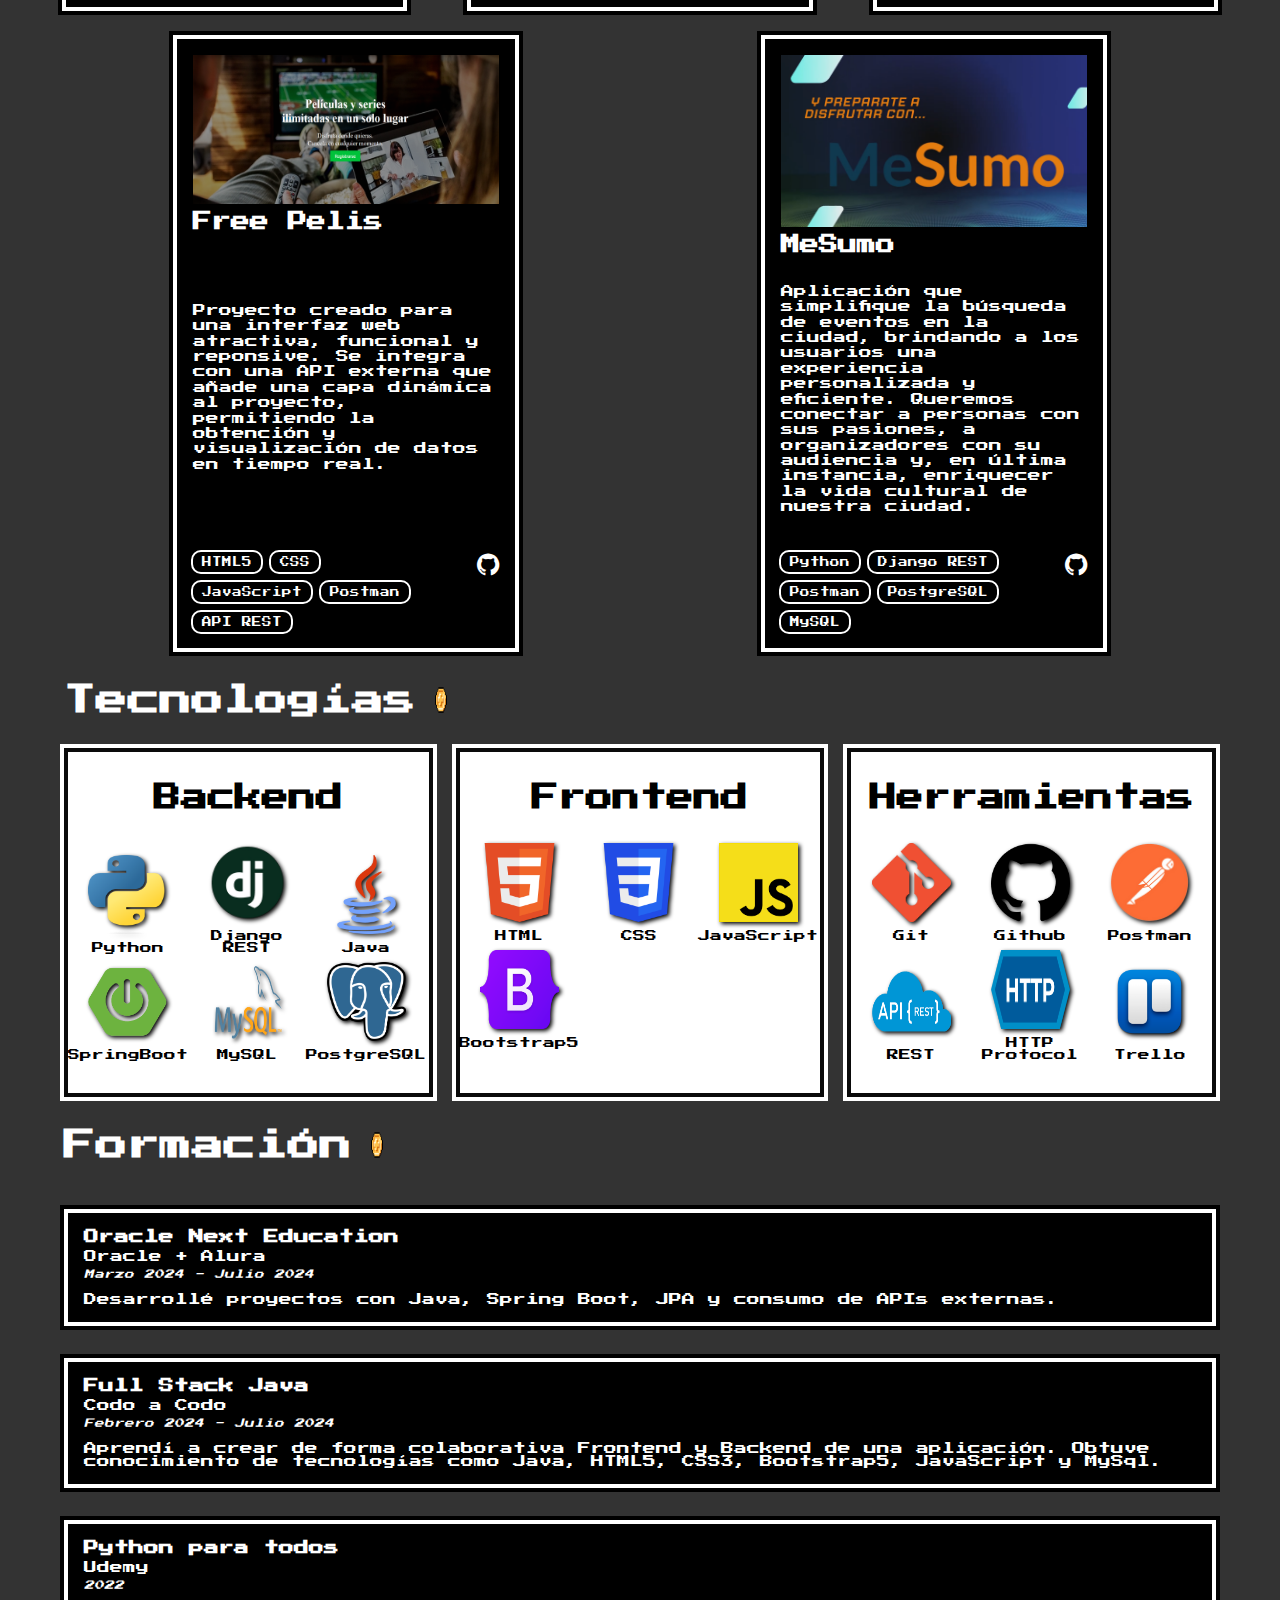
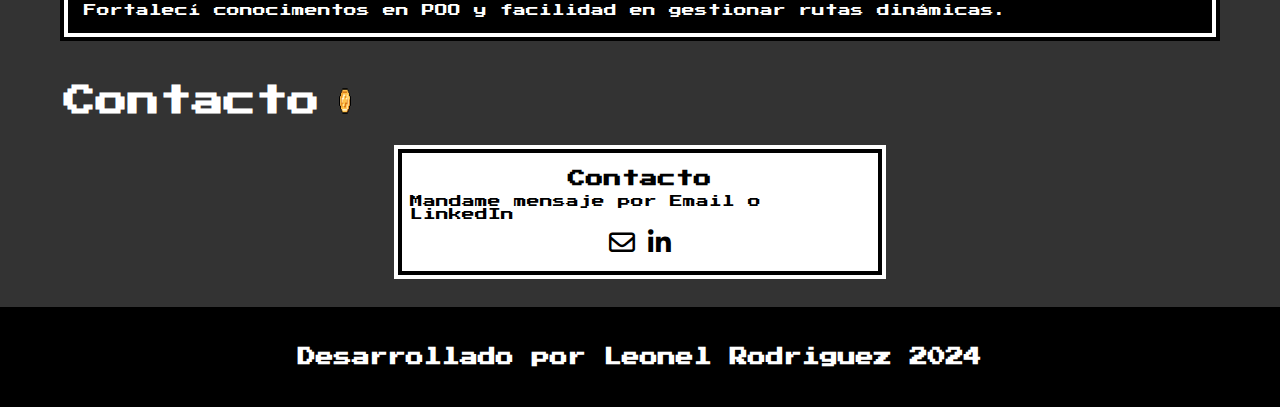
==== commit 5829d239: "responsive 1.0" ====
--- a/index.html
+++ b/index.html
@@ -27,6 +27,9 @@
                 </a>
             </div>
             <ul class="navbar__list">
+                <li class="navbar__drop">
+                    <span class="navbar__drop-menu">---</span>
+                </li>
                 <li class="navbar__item">
                     <a class="navbar__href" href="#proyectos"> 
                         <p class="navbar__select"> > </p> Proyectos 
--- a/styles/index.css
+++ b/styles/index.css
@@ -39,6 +39,7 @@
     flex-wrap: wrap;
     z-index: 10;
     outline: 4px solid white;
+    position: relative;
 }
 
 .navbar__me{
@@ -58,6 +59,10 @@
     align-items: center;
     flex-wrap: wrap;
     position: relative;
+}
+
+.navbar__drop{
+    display: none;
 }
 
 .navbar__item a{
@@ -97,22 +102,22 @@
 main{
     /* background-color: rgb(70, 197, 70); */
     margin: 0 auto;
-
     width: 90%;
     height: auto;
 }
 
+
 .principal{
     background-color: rgb(51, 51, 51);
     margin: 0 auto;
-    margin-top: 64px;
     width: 90%;
-    height: 90vh;
-    display: flex;
-    justify-content: space-evenly;
+    height: 92vh;
+    display: flex;
+    justify-content: center;
     align-items: center; 
     box-sizing: border-box;
     gap: 24px;
+    margin-top: 0;
 }
 
 .principal-sect{
@@ -510,4 +515,271 @@
 
 .footer__title{
     color: white;
+}
+
+/* Responsive */
+@media screen and (max-width: 428px) {
+
+    .navbar{
+        margin: 0 auto;
+        background-color: rgb(0, 0, 0);
+        width: 100%;
+        min-height: 70px;
+        display: flex;
+        justify-content: space-around;
+        align-items: center;
+        position: fixed;
+        top: 0;
+        flex-wrap: wrap;
+        z-index: 10;
+        outline: 4px solid white;
+    }
+
+
+    .navbar__list{
+        padding: 8px 0;
+        display: flex;
+        flex-direction: column;
+        gap: 16px;
+        justify-content: center;
+        align-items: center;
+        position: relative;
+    }
+
+    .navbar__item{
+        display: none;
+    }
+
+    .navbar__drop{
+        display: inline-block;
+
+    }
+
+    .navbar__drop-menu{
+        color: white;
+    }
+
+    /* PRINCIPAL */
+
+    main{
+        width: 100%;
+        height: auto;
+        margin-right: 0;
+    }
+    
+    .principal{
+        margin: 0 auto;
+        margin-top: 200px;
+        width: 100%;
+        height: auto;
+        display: flex;
+        flex-direction: column;
+        box-sizing: border-box;
+    }
+    
+    .principal-sect{
+        border: 4px solid black;
+        background-color: rgb(238, 236, 236);
+        width: 95%;
+        height: 70%;
+        padding: 32px 16px;
+        display: flex;
+        flex-direction: column;
+        justify-content: center;
+        box-sizing: border-box;
+        outline: 4px solid white;
+        gap: 16px;
+    }
+    
+    
+    .principal__top{
+        width: 100%;
+        display: flex;
+        flex-direction: column;
+        margin: 0 auto;
+        align-items: center;
+        justify-content: center;
+        box-sizing: border-box;
+        position: relative;
+    }
+    
+    .principal__img{
+        height: 240px;
+    }
+    
+    .img--layout{
+        position: absolute;
+        top: 0;
+        left: 25%;
+        transition: opacity 0.8s ease;
+    }
+    
+   
+    .principal__top-content{
+        font-size: 1.12rem;
+        text-align: center;
+    }
+    
+    .principal__top-content p{
+        font-size: 0.8rem;
+        margin-bottom: 4px;
+    }
+    
+    
+    .principal__mid{
+        margin: 0 auto;
+        font-size: 1.3rem;
+   
+    }
+    .principal__parrafo{
+        font-size: 1.1rem;
+        text-align: center;
+
+    }
+    
+    /* Proyectos */
+
+
+    .proyectos{
+        /* background-color: rgb(201, 199, 199); */
+        height: auto;
+    }
+    
+    .title-container{
+        display: flex;
+        justify-content: center;
+    }
+    
+    .title{
+        font-size: 1.5rem;
+        margin: 32px 0px;
+        color: white;
+        text-align: center;
+    }
+    
+    .proyectos__container{
+        display: flex;
+        flex-direction: column;
+        flex-wrap: wrap;
+        gap: 24px;
+        align-items: center;
+    }
+    
+    
+    .proyecto__card{
+        background-color: rgb(0, 0, 0);
+        color: white;
+        display: flex;
+        padding: 16px;
+        width: 95%;
+        flex-direction: column;
+        border: 4px solid rgb(255, 255, 255);
+        /* border-radius: 8px; */
+        box-sizing: border-box;
+        transition: transform 0.7s ease;
+        outline: 4px solid rgb(0, 0, 0);
+    }
+    
+    .proyectos__container > .proyecto__card:nth-child(1){
+        margin-left: 0px;
+    }
+    
+    .proyectos__container > .proyecto__card:nth-child(3){
+        margin-right: 0px;
+    }
+    
+    /* TECNOLOGIAS */
+
+    
+.tecnologias__container{
+    display: flex;
+    flex-direction: column;
+    gap: 16px;
+    align-items: center;
+    width: 100%;
+    flex-wrap: wrap;
+    box-sizing: border-box;
+}
+
+.tecnologias__card{
+    width: 95%;
+    background-color: rgb(255, 255, 255);
+    color: black;
+    text-align: center;
+    padding: 32px 8px;
+    /* border-radius: 8px; */
+    border: 4px solid rgb(10, 10, 10);
+    box-sizing: border-box;
+    outline: 4px solid white;
+}
+
+.tecnologias__card-title{
+    font-size: 1.7rem;
+    margin-bottom: 32px;
+}
+
+/* Formación */
+
+.formacion__title{
+    background-color: bisque;
+}
+
+.formacion__container{
+    display: flex;
+    flex-direction: column;
+    align-items: center;
+    width: 100%;
+    gap: 16px;
+    
+}
+
+.formacion__card{
+    width: 85%;
+    background-color: rgb(0, 0, 0);
+    color: rgb(255, 255, 255);
+    padding: 16px;
+    border: 4px solid rgb(255, 255, 255);
+    margin: 0px 0;
+    /* border-radius: 8px; */
+    outline: 4px solid rgb(0, 0, 0);
+}
+
+/* Contacto */
+
+
+.contacto__card{
+    background-color: rgb(255, 255, 255);
+    width: 88%;
+    height: auto;
+    margin: 0 auto;
+    font-size: 0.8rem;
+    display: flex;
+    flex-direction: column;
+    align-items: center;
+    gap: 8px;
+    padding: 16px 8px;
+    border: 4px solid black;
+    outline: 4px solid white;
+}
+
+.contacto__parrafo{
+    text-align: center;
+}
+
+/* Footer */
+
+.footer__container{
+    display: flex;
+    justify-content: center;
+    align-items: center;
+    background-color: black;
+    width: 100%;
+    height: 100px;
+}
+
+.footer__title{
+    font-size: 0.95rem;
+    color: white;
+    text-align: center;
+}
 }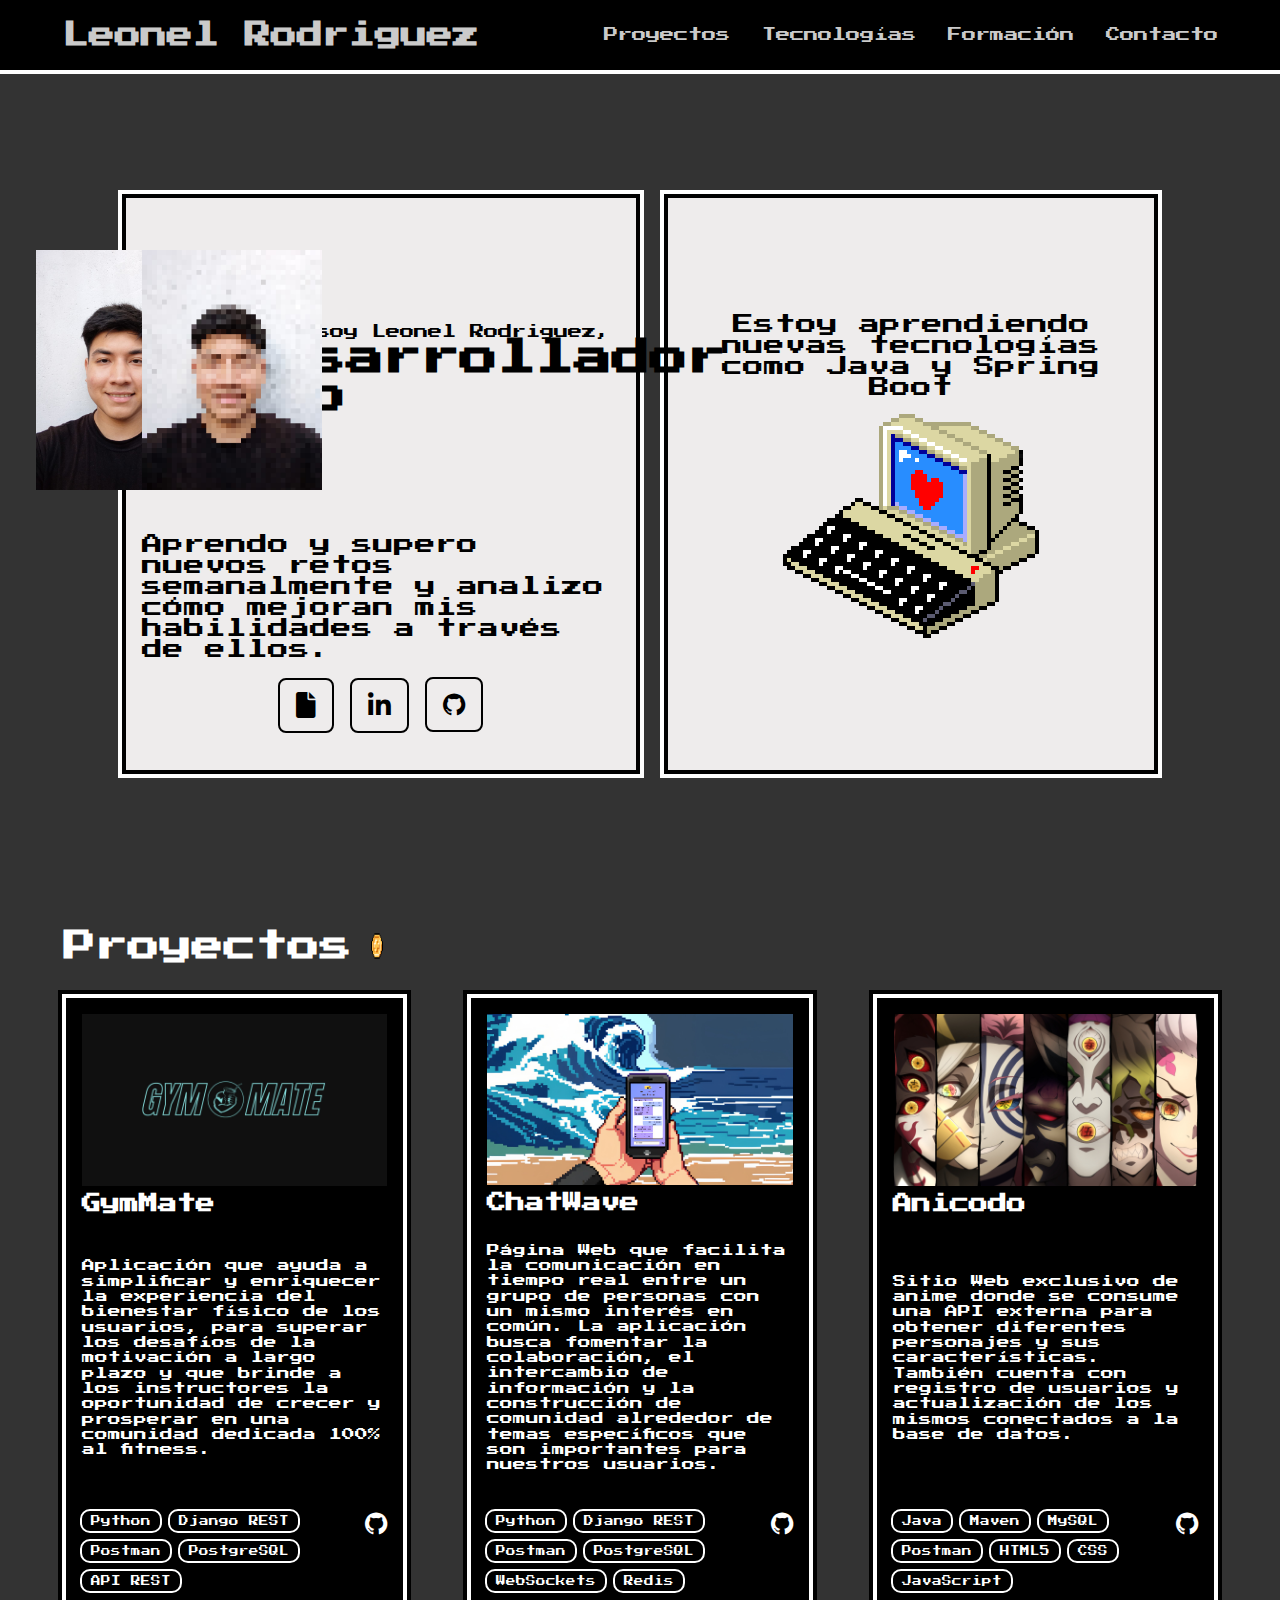
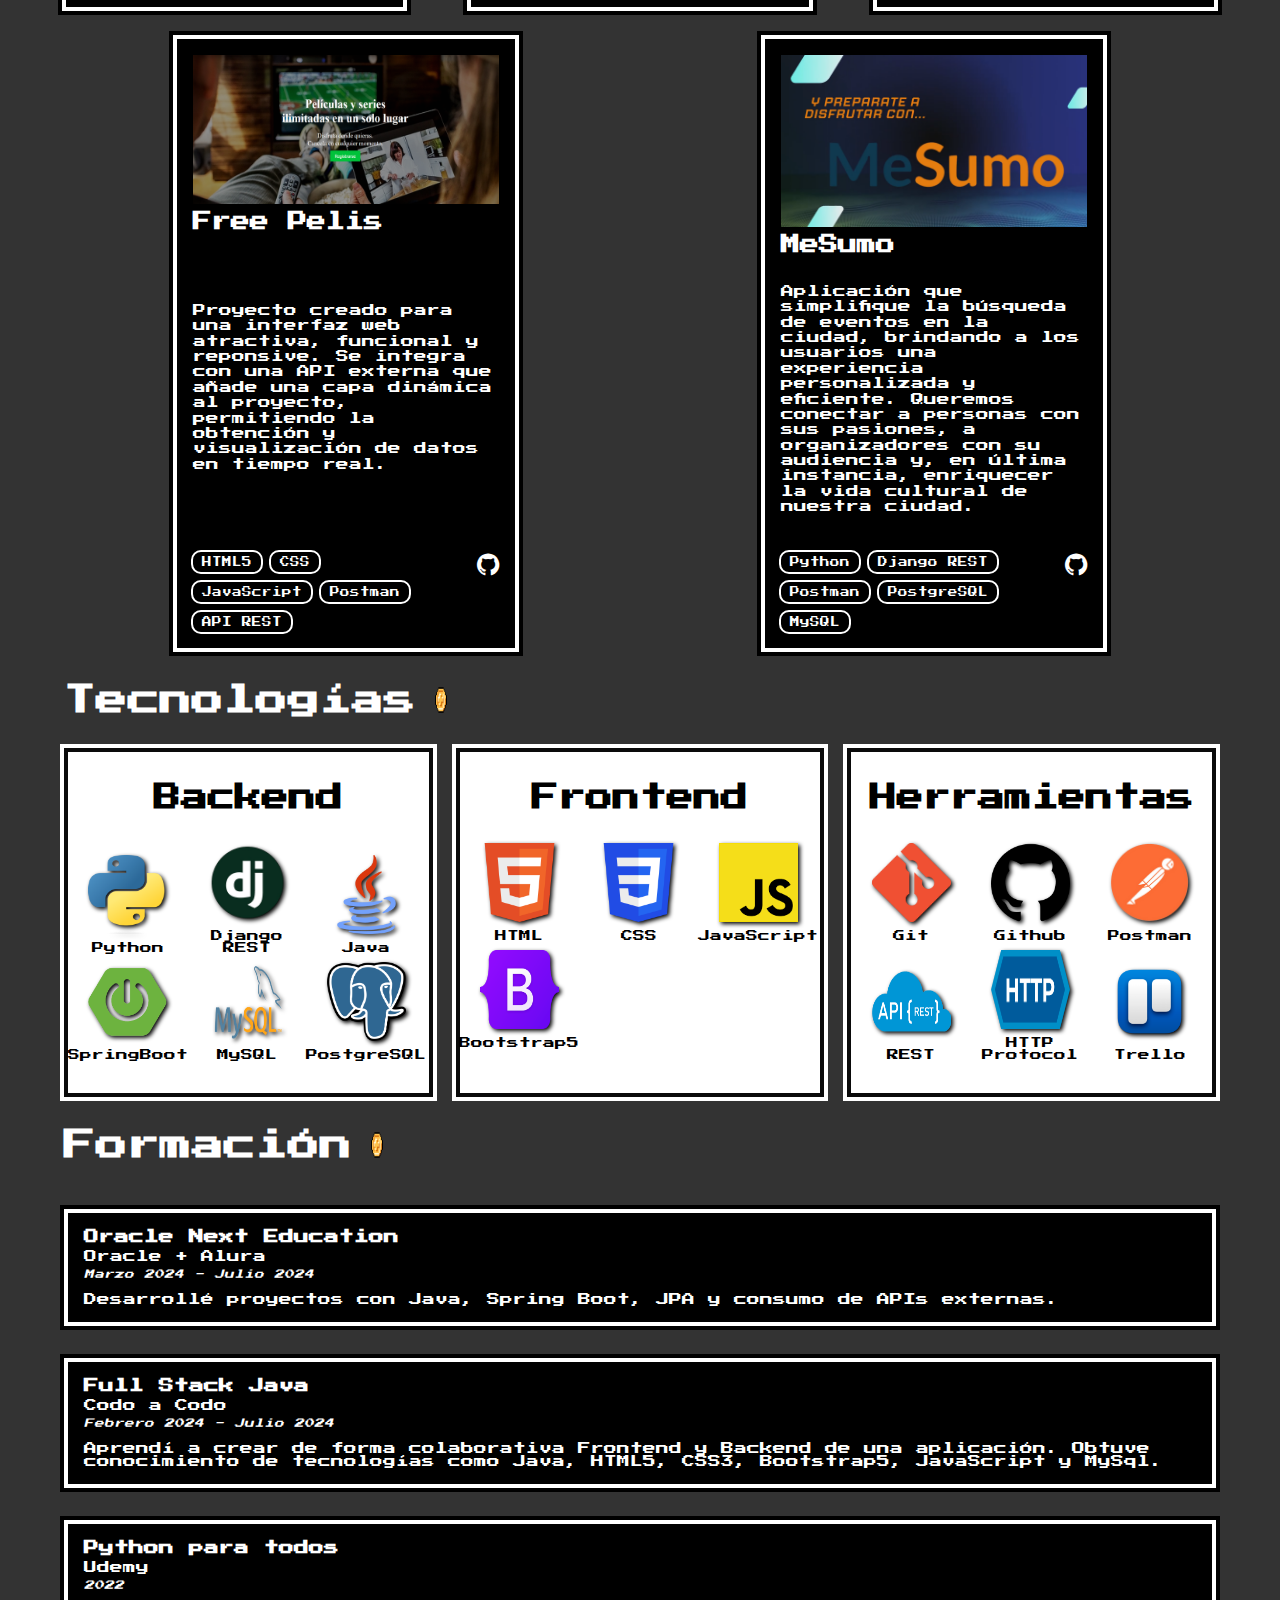
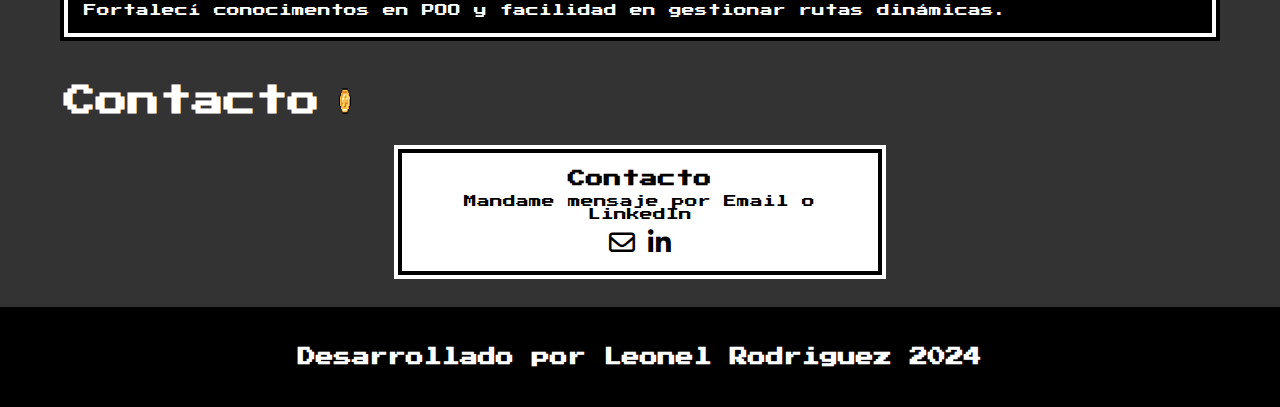
==== commit 1a7c71be: "update Responsive: update styles responsive max-with 767px" ====
--- a/index.html
+++ b/index.html
@@ -69,33 +69,36 @@
                         <h1 class="principal__title">Desarrollador Web</h1>
                     </div>
                 </div>
-                <div class="principal__mid">
-                    <p class="principal__parrafo">
-                        Aprendo y supero nuevos retos semanalmente y analizo cómo mejoran mis habilidades a través de ellos.
-                    </p>
-
-                </div>
-
-                <div class="principal__bot">
-                    <ul class="principal__bot-list">
-                        <li class="principal__bot-item" >
-                            <a class="principal__bot-link" href="./resources/cv/Leonel-Rodriguez-CV.pdf" download="Leonel Rodriguez CV.pdf">
-                                <i class="fa-solid fa-file icon"></i>
-                            </a>
-                        </li>
-                        <li class="principal__bot-item" >
-                            <a class="principal__bot-link" href="https://www.linkedin.com/in/leonel-uli-rodriguez/" target="_blank">
-                                <i class="fa-brands fa-linkedin-in icon"></i>
-                            </a>
-                        </li>
-                        <li class="principal__bot-item" >
-                            <a class="principal__bot-link" href="https://github.com/Leonel0805" target="_blank">
-                                <i class="fa fa-github icon"></i>
-                            </a>
-                        </li>
-
-                    </ul>
-                </div>
+                <div class="principal__mid-bot-container">
+                    <div class="principal__mid">
+                        <p class="principal__parrafo">
+                            Aprendo y supero nuevos retos semanalmente y analizo cómo mejoran mis habilidades a través de ellos.
+                        </p>
+    
+                    </div>
+    
+                    <div class="principal__bot">
+                        <ul class="principal__bot-list">
+                            <li class="principal__bot-item" >
+                                <a class="principal__bot-link" href="./resources/cv/Leonel-Rodriguez-CV.pdf" download="Leonel Rodriguez CV.pdf">
+                                    <i class="fa-solid fa-file icon"></i>
+                                </a>
+                            </li>
+                            <li class="principal__bot-item" >
+                                <a class="principal__bot-link" href="https://www.linkedin.com/in/leonel-uli-rodriguez/" target="_blank">
+                                    <i class="fa-brands fa-linkedin-in icon"></i>
+                                </a>
+                            </li>
+                            <li class="principal__bot-item" >
+                                <a class="principal__bot-link" href="https://github.com/Leonel0805" target="_blank">
+                                    <i class="fa fa-github icon"></i>
+                                </a>
+                            </li>
+    
+                        </ul>
+                    </div>
+                </div>
+            
        
             </div>
 
--- a/styles/index.css
+++ b/styles/index.css
@@ -142,7 +142,7 @@
 .principal__top{
     width: 100%;
     display: flex;
-    gap: 10px;
+    gap: 16px;
     margin: 0 auto;
     align-items: center;
     justify-content: center;
@@ -171,6 +171,11 @@
     font-size: 0.9rem;
 }
 
+.principal__mid-bot-container{
+    display: flex;
+    flex-direction: column;
+    gap: 32px;
+}
 
 .principal__mid{
     margin: 0 auto;
@@ -495,6 +500,7 @@
     padding: 16px 8px;
     border: 4px solid black;
     outline: 4px solid white;
+    text-align: center;
 }
 
 .contacto__card-title{
@@ -518,7 +524,7 @@
 }
 
 /* Responsive */
-@media screen and (max-width: 428px) {
+@media screen and (max-width: 480px) {
 
     .navbar{
         margin: 0 auto;
@@ -690,96 +696,348 @@
     
     /* TECNOLOGIAS */
 
-    
-.tecnologias__container{
-    display: flex;
-    flex-direction: column;
-    gap: 16px;
-    align-items: center;
-    width: 100%;
-    flex-wrap: wrap;
-    box-sizing: border-box;
-}
-
-.tecnologias__card{
-    width: 95%;
-    background-color: rgb(255, 255, 255);
-    color: black;
-    text-align: center;
-    padding: 32px 8px;
-    /* border-radius: 8px; */
-    border: 4px solid rgb(10, 10, 10);
-    box-sizing: border-box;
-    outline: 4px solid white;
-}
-
-.tecnologias__card-title{
-    font-size: 1.7rem;
-    margin-bottom: 32px;
-}
-
-/* Formación */
-
-.formacion__title{
-    background-color: bisque;
-}
-
-.formacion__container{
-    display: flex;
-    flex-direction: column;
-    align-items: center;
-    width: 100%;
-    gap: 16px;
-    
-}
-
-.formacion__card{
-    width: 85%;
-    background-color: rgb(0, 0, 0);
-    color: rgb(255, 255, 255);
-    padding: 16px;
-    border: 4px solid rgb(255, 255, 255);
-    margin: 0px 0;
-    /* border-radius: 8px; */
-    outline: 4px solid rgb(0, 0, 0);
-}
-
-/* Contacto */
-
-
-.contacto__card{
-    background-color: rgb(255, 255, 255);
-    width: 88%;
-    height: auto;
-    margin: 0 auto;
-    font-size: 0.8rem;
-    display: flex;
-    flex-direction: column;
-    align-items: center;
-    gap: 8px;
-    padding: 16px 8px;
-    border: 4px solid black;
-    outline: 4px solid white;
-}
-
-.contacto__parrafo{
-    text-align: center;
-}
-
-/* Footer */
-
-.footer__container{
-    display: flex;
-    justify-content: center;
-    align-items: center;
-    background-color: black;
-    width: 100%;
-    height: 100px;
-}
-
-.footer__title{
-    font-size: 0.95rem;
-    color: white;
-    text-align: center;
-}
+        
+    .tecnologias__container{
+        display: flex;
+        flex-direction: column;
+        gap: 16px;
+        align-items: center;
+        width: 100%;
+        flex-wrap: wrap;
+        box-sizing: border-box;
+    }
+
+    .tecnologias__card{
+        width: 95%;
+        background-color: rgb(255, 255, 255);
+        color: black;
+        text-align: center;
+        padding: 32px 8px;
+        /* border-radius: 8px; */
+        border: 4px solid rgb(10, 10, 10);
+        box-sizing: border-box;
+        outline: 4px solid white;
+    }
+
+    .tecnologias__card-title{
+        font-size: 1.7rem;
+        margin-bottom: 32px;
+    }
+
+    /* Formación */
+
+    .formacion__title{
+        background-color: bisque;
+    }
+
+    .formacion__container{
+        display: flex;
+        flex-direction: column;
+        align-items: center;
+        width: 100%;
+        gap: 16px;
+        
+    }
+
+    .formacion__card{
+        width: 85%;
+        background-color: rgb(0, 0, 0);
+        color: rgb(255, 255, 255);
+        padding: 16px;
+        border: 4px solid rgb(255, 255, 255);
+        margin: 0px 0;
+        /* border-radius: 8px; */
+        outline: 4px solid rgb(0, 0, 0);
+    }
+
+    /* Contacto */
+
+
+    .contacto__card{
+        background-color: rgb(255, 255, 255);
+        width: 88%;
+        height: auto;
+        margin: 0 auto;
+        font-size: 0.8rem;
+        display: flex;
+        flex-direction: column;
+        align-items: center;
+        gap: 8px;
+        padding: 16px 8px;
+        border: 4px solid black;
+        outline: 4px solid white;
+    }
+
+
+    /* Footer */
+
+    .footer__container{
+        display: flex;
+        justify-content: center;
+        align-items: center;
+        background-color: black;
+        width: 100%;
+        height: 100px;
+    }
+
+    .footer__title{
+        font-size: 0.95rem;
+        color: white;
+        text-align: center;
+    }
+}
+
+@media (min-width: 481px) and (max-width: 767px) {
+
+    main{
+        width: 100%;
+        height: auto;
+        margin-right: 0;
+    }
+    
+    .principal{
+        margin: 0 auto;
+        margin-top: 50px;
+        width: 100%;
+        height: auto;
+        display: flex;
+        flex-direction: column;
+        box-sizing: border-box;
+    }
+    
+    .principal-sect{
+        border: 4px solid black;
+        background-color: rgb(238, 236, 236);
+        width: 95%;
+        height: 70%;
+        padding: 32px 16px;
+        display: flex;
+        flex-direction: row;
+        justify-content: center;
+        box-sizing: border-box;
+        outline: 4px solid white;
+        gap: 16px;
+    }
+    
+    
+    .principal__top{
+        width: 100%;
+        display: flex;
+        flex-direction: column;
+        margin: 0 auto;
+        align-items: center;
+        justify-content: center;
+        box-sizing: border-box;
+        position: relative;
+    }
+    
+    .principal__img{
+        height: 240px;
+    }
+    
+    .img--layout{
+        position: absolute;
+        top: 0;
+        left: 25%;
+        transition: opacity 0.8s ease;
+    }
+    
+   
+    .principal__top-content{
+        font-size: 1rem;
+        text-align: center;
+    }
+    
+    .principal__top-content p{
+        font-size: 0.8rem;
+        margin-bottom: 4px;
+    }
+    
+    .principal__mid-bot-container{
+        display: flex;
+        flex-direction: column;
+        justify-content: center;
+        gap: 32px;
+    }
+    
+    .principal__mid{
+        margin: 0 auto;
+        font-size: 1.3rem;
+   
+    }
+    .principal__parrafo{
+        font-size: 1.1rem;
+        text-align: center;
+
+    }
+    
+    .principal__mid{
+        margin: 0 auto;
+        text-wrap: pretty;
+    }
+    .principal__parrafo{
+        font-size: 1.2rem;
+    }
+
+    .principal__aprendiendo{
+        text-align: center;
+        display: flex;
+        align-items: center;
+    }
+
+    .principal__bot{
+        margin: 0 auto;
+        height: auto;
+        font-size: 1.1rem;
+    }
+
+    .principal__bot-list{
+        display: flex;
+        align-items: center;
+        gap: 16px;
+    }
+
+    .principal__bot-item{
+        transition: transform 0.7s ease;
+    }
+
+    .principal__bot-item:hover{
+        transform: scale(1.15);
+    }
+
+
+    .principal__bot-link{
+        border: 2px solid black;
+        padding: 16px;
+        border-radius: 8px;
+        box-sizing: border-box;
+    }
+
+    /* Proyectos */
+
+    .proyectos__container{
+        display: flex;
+        flex-wrap: wrap;
+        gap: 24px;
+        justify-content: space-around;
+    }
+    
+    
+    .proyecto__card{
+        background-color: rgb(0, 0, 0);
+        color: white;
+        display: flex;
+        padding: 16px;
+        width: 45%;
+        flex-direction: column;
+        border: 4px solid rgb(255, 255, 255);
+        /* border-radius: 8px; */
+        box-sizing: border-box;
+        transition: transform 0.7s ease;
+        outline: 4px solid rgb(0, 0, 0);
+    }
+    
+    .proyectos__container > .proyecto__card:nth-child(1){
+        margin-left: 0;
+    }
+    
+    .proyectos__container > .proyecto__card:nth-child(3){
+        margin-right: 0;
+    }
+
+        /* TECNOLOGIAS */
+
+    
+    .tecnologias__container{
+        display: flex;
+        flex-direction: column;
+        gap: 16px;
+        align-items: center;
+        width: 100%;
+        flex-wrap: wrap;
+        box-sizing: border-box;
+    }
+
+    .tecnologias__card{
+        width: 95%;
+        background-color: rgb(255, 255, 255);
+        color: black;
+        text-align: center;
+        padding: 32px 8px;
+        /* border-radius: 8px; */
+        border: 4px solid rgb(10, 10, 10);
+        box-sizing: border-box;
+        outline: 4px solid white;
+    }
+
+    .tecnologias__card-title{
+        font-size: 1.7rem;
+        margin-bottom: 32px;
+    }
+
+    /* Formación */
+
+    .formacion__title{
+        background-color: bisque;
+    }
+
+    .formacion__container{
+        display: flex;
+        flex-direction: column;
+        align-items: center;
+        width: 100%;
+        gap: 16px;
+        
+    }
+
+    .formacion__card{
+        width: 90%;
+        background-color: rgb(0, 0, 0);
+        color: rgb(255, 255, 255);
+        padding: 16px;
+        border: 4px solid rgb(255, 255, 255);
+        margin: 0px 0;
+        /* border-radius: 8px; */
+        outline: 4px solid rgb(0, 0, 0);
+    }
+
+    /* Contacto */
+
+    .contacto__card{
+        background-color: rgb(255, 255, 255);
+        width: 90%;
+        height: auto;
+        margin: 0 auto;
+        font-size: 0.8rem;
+        display: flex;
+        flex-direction: column;
+        align-items: center;
+        gap: 8px;
+        padding: 16px 8px;
+        border: 4px solid black;
+        outline: 4px solid white;
+    }
+
+
+    /* Footer */
+
+    .footer__container{
+        display: flex;
+        justify-content: center;
+        align-items: center;
+        background-color: black;
+        width: 100%;
+        height: 100px;
+    }
+
+    .footer__title{
+        font-size: 0.95rem;
+        color: white;
+        text-align: center;
+    }
+
+}
+
+@media (min-width: 768px) and (max-width: 1024px) {
+    /* Estilos específicos */
 }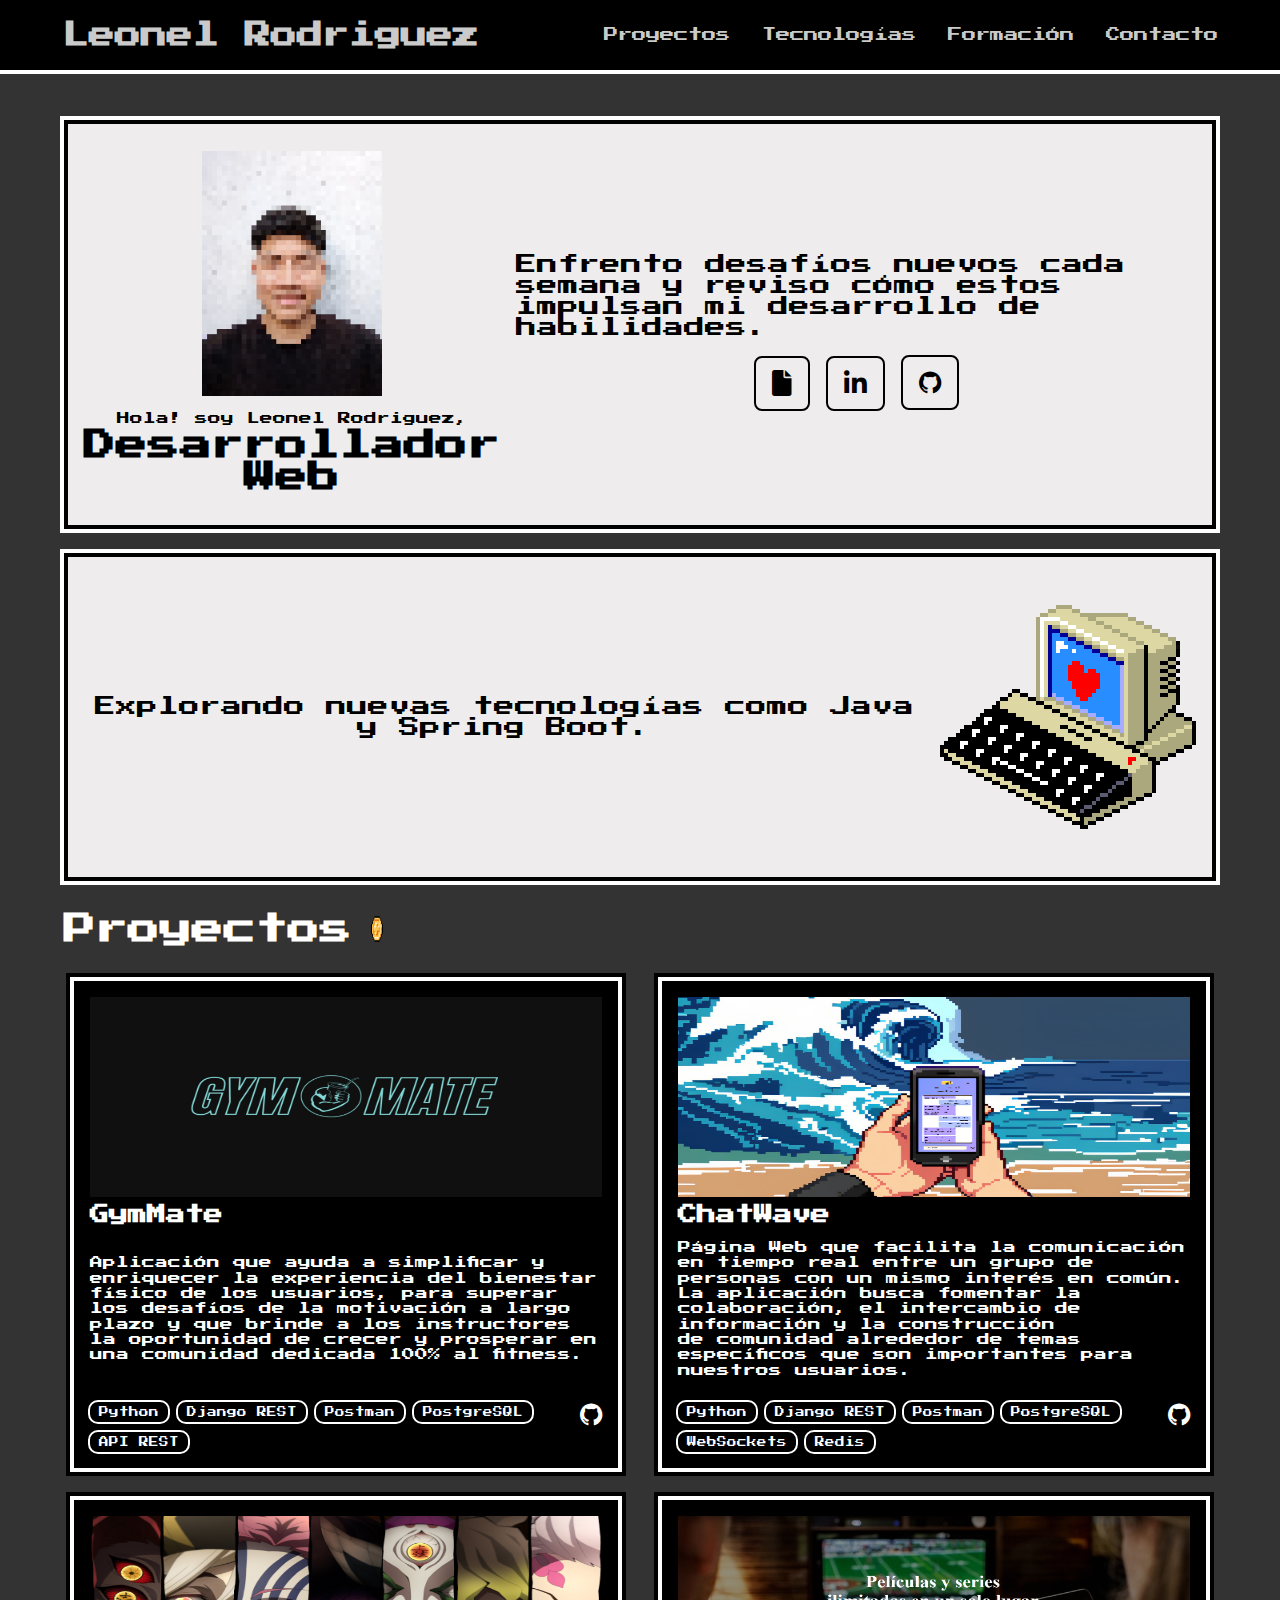
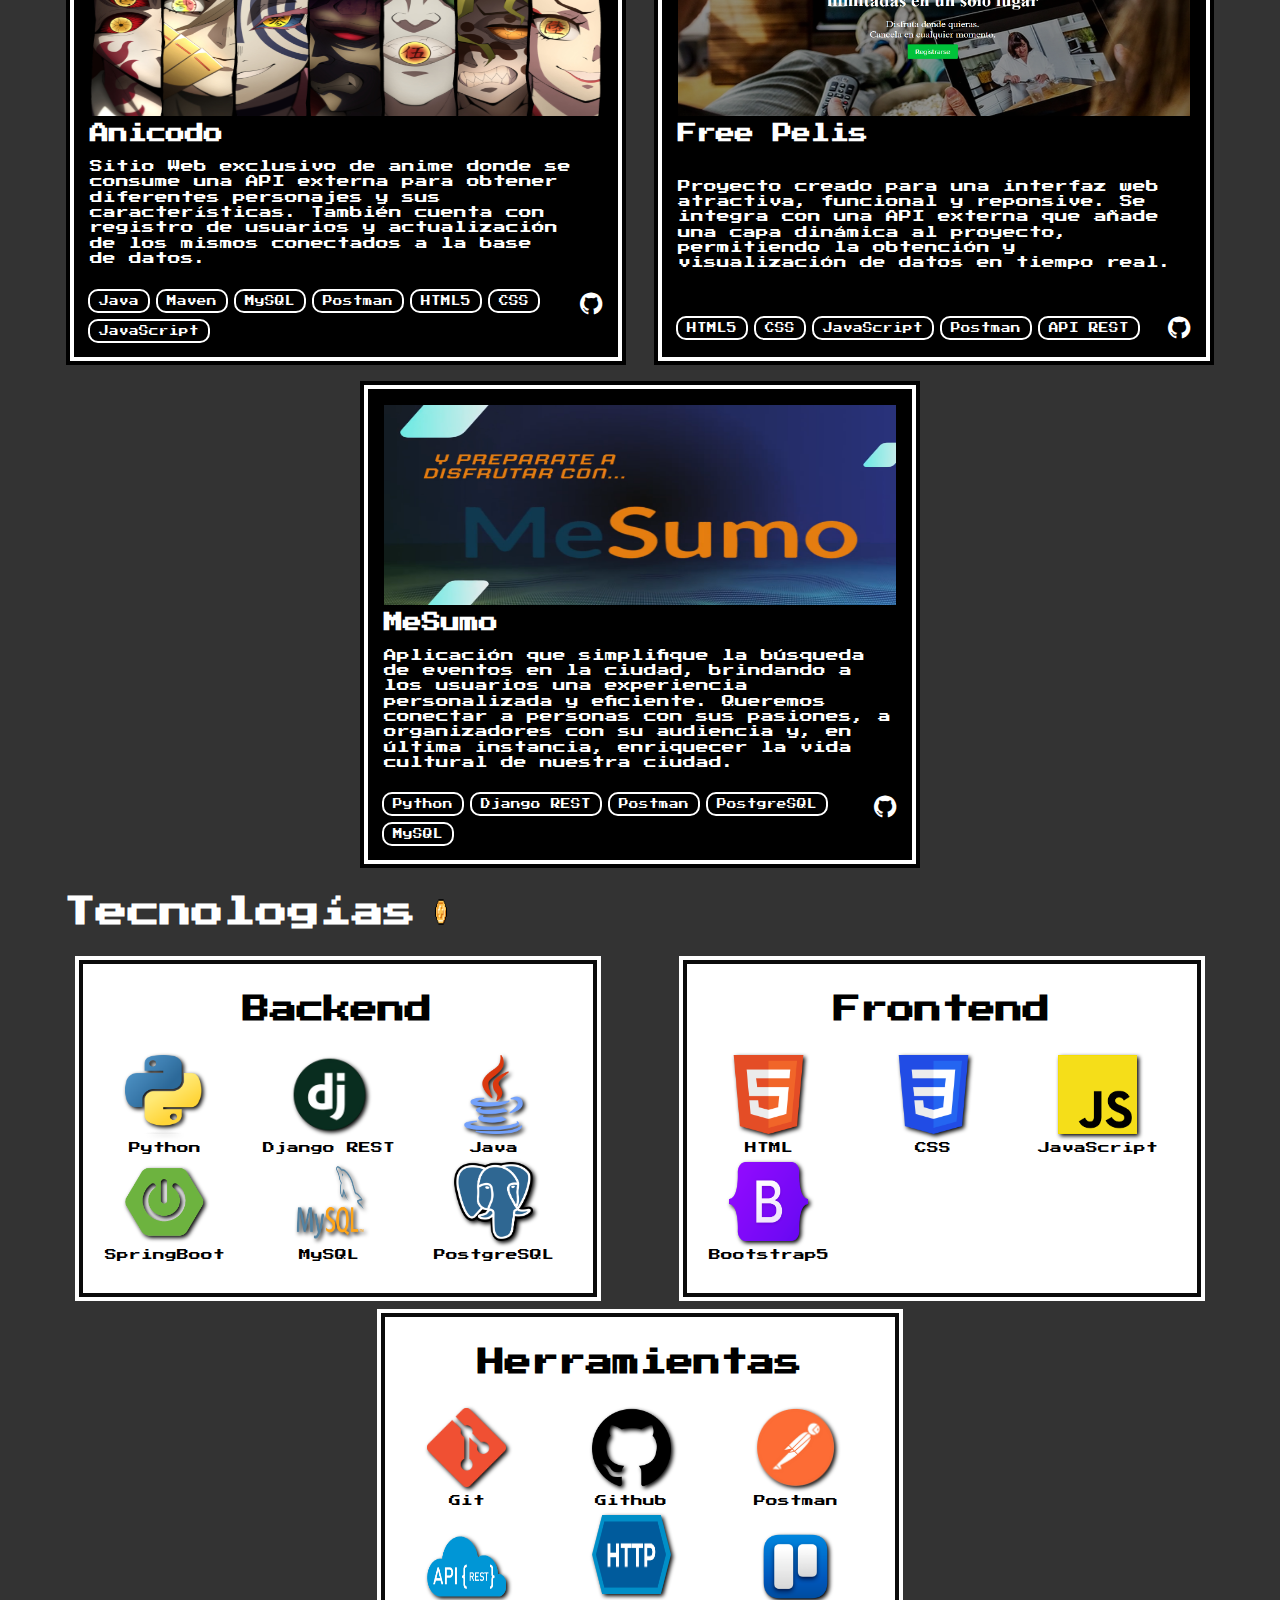
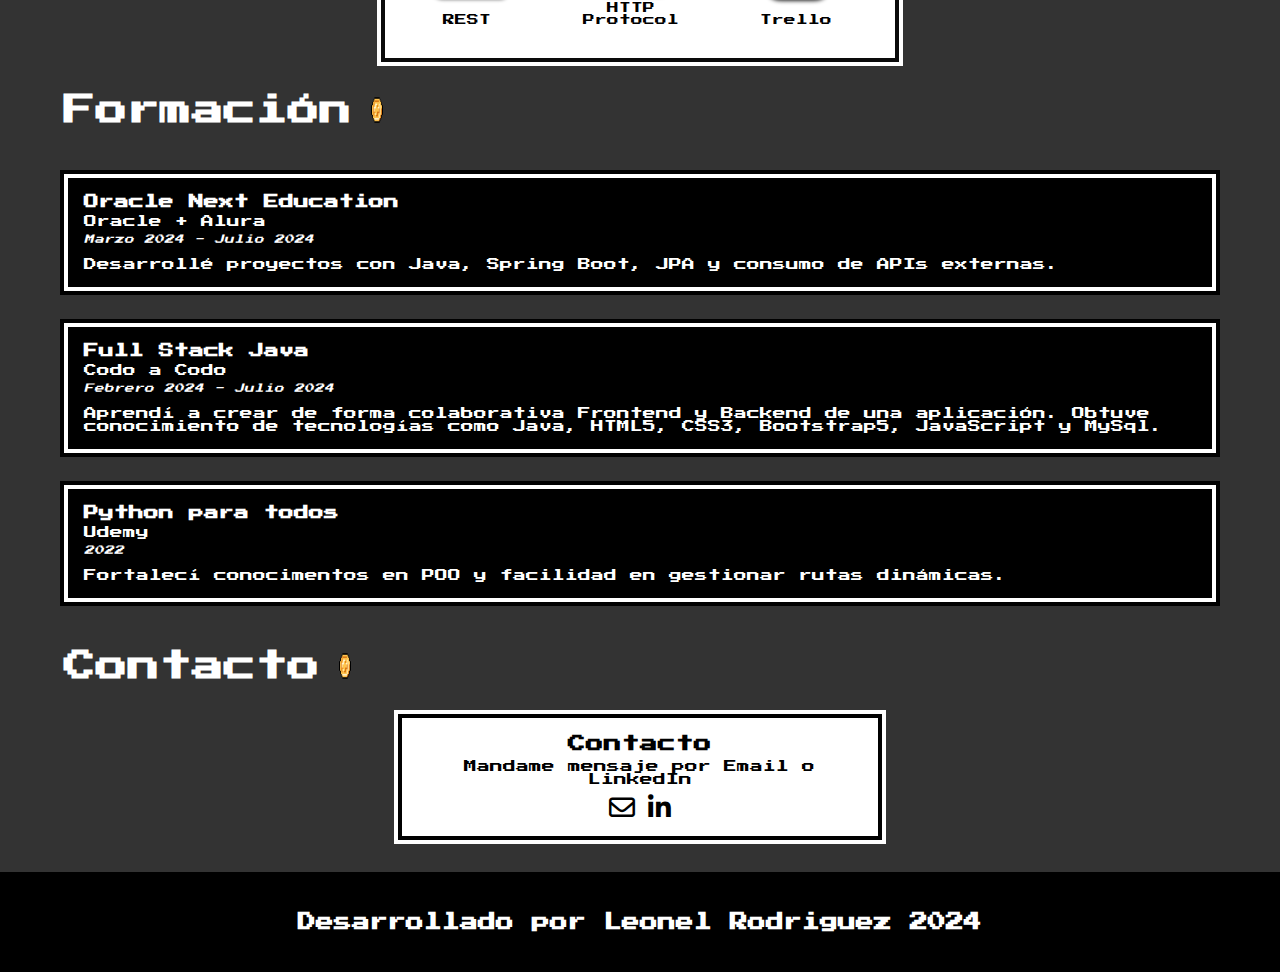
==== commit ad43c0bd: "update subtitles: update read subtitles" ====
--- a/index.html
+++ b/index.html
@@ -72,7 +72,7 @@
                 <div class="principal__mid-bot-container">
                     <div class="principal__mid">
                         <p class="principal__parrafo">
-                            Aprendo y supero nuevos retos semanalmente y analizo cómo mejoran mis habilidades a través de ellos.
+                            Enfrento desafíos nuevos cada semana y reviso cómo estos impulsan mi desarrollo de habilidades.
                         </p>
     
                     </div>
@@ -104,8 +104,7 @@
 
             <div class="principal__aprendiendo principal-sect">
                 <P class="principal__parrafo">
-                    Estoy aprendiendo nuevas tecnologías como Java
-                    y Spring Boot
+                    Explorando nuevas tecnologías como Java y Spring Boot.
                 </P>
                 <img src="./resources/images/computer.gif" alt="Computadora Corazon Gif">
 
--- a/styles/index.css
+++ b/styles/index.css
@@ -156,7 +156,9 @@
 
 .img--layout{
     position: absolute;
-    left: 0;
+    top: 50%;
+    left: 15.2%;
+    transform: translate(-50%, -50%);
     transition: opacity 0.8s ease;
 }
 
@@ -524,7 +526,8 @@
 }
 
 /* Responsive */
-@media screen and (max-width: 480px) {
+
+@media screen and (max-width: 320px) {
 
     .navbar{
         margin: 0 auto;
@@ -539,6 +542,7 @@
         flex-wrap: wrap;
         z-index: 10;
         outline: 4px solid white;
+        
     }
 
 
@@ -555,6 +559,11 @@
     .navbar__item{
         display: none;
     }
+    .navbar__me-title{
+        color: rgb(202, 202, 202);
+        text-align: center;        
+    }
+    
 
     .navbar__drop{
         display: inline-block;
@@ -575,7 +584,7 @@
     
     .principal{
         margin: 0 auto;
-        margin-top: 200px;
+        margin-top: 125px;
         width: 100%;
         height: auto;
         display: flex;
@@ -586,7 +595,7 @@
     .principal-sect{
         border: 4px solid black;
         background-color: rgb(238, 236, 236);
-        width: 95%;
+        width: 90%;
         height: 70%;
         padding: 32px 16px;
         display: flex;
@@ -615,14 +624,15 @@
     
     .img--layout{
         position: absolute;
-        top: 0;
-        left: 25%;
+        top: 36%;
+        left: 50%;
+        transform: translate(-50%, -50%);
         transition: opacity 0.8s ease;
     }
     
    
     .principal__top-content{
-        font-size: 1.12rem;
+        font-size: 0.8rem;
         text-align: center;
     }
     
@@ -634,11 +644,10 @@
     
     .principal__mid{
         margin: 0 auto;
-        font-size: 1.3rem;
    
     }
     .principal__parrafo{
-        font-size: 1.1rem;
+        font-size: 0.8rem;
         text-align: center;
 
     }
@@ -668,17 +677,16 @@
         flex-direction: column;
         flex-wrap: wrap;
         gap: 24px;
-        align-items: center;
+        width: 90%;
+        margin: 0 auto;
     }
     
     
     .proyecto__card{
         background-color: rgb(0, 0, 0);
         color: white;
-        display: flex;
         padding: 16px;
-        width: 95%;
-        flex-direction: column;
+        width: 100%;
         border: 4px solid rgb(255, 255, 255);
         /* border-radius: 8px; */
         box-sizing: border-box;
@@ -701,14 +709,14 @@
         display: flex;
         flex-direction: column;
         gap: 16px;
-        align-items: center;
-        width: 100%;
+        width: 90%;
         flex-wrap: wrap;
         box-sizing: border-box;
+        margin: 0 auto;
     }
 
     .tecnologias__card{
-        width: 95%;
+        width: 100%;
         background-color: rgb(255, 255, 255);
         color: black;
         text-align: center;
@@ -720,9 +728,297 @@
     }
 
     .tecnologias__card-title{
-        font-size: 1.7rem;
+        font-size: 1.2rem;
         margin-bottom: 32px;
     }
+    
+    .tecnologias__list{
+        display: flex;
+        flex-wrap: wrap;
+        margin: 0 auto;
+    }
+    
+    .tecnologias__item{
+        /* border: 2px solid black; */
+        /* background-color: rgb(139, 179, 179); */
+        width: 45%;
+        display: flex;
+        flex-direction: column;
+        align-items: center;
+        justify-content: center;
+    
+    }
+    
+    .tecnologias__img{
+        width: 50px;
+        height: 50px;
+        margin-top: auto;
+        filter: drop-shadow(2px 2px 2px black);
+    }
+    
+    .tecnologias__item p{
+        font-size: 0.74rem;
+        margin-top: auto;
+        margin-top: 8px;
+    }
+    
+    /* Formación */
+
+    .formacion__title{
+        background-color: bisque;
+    }
+
+    .formacion__container{
+        display: flex;
+        flex-direction: column;
+        align-items: center;
+        width: 90%;
+        gap: 16px;
+        margin: 0 auto;
+    }
+
+    .formacion__card{
+        width: 88%;
+        background-color: rgb(0, 0, 0);
+        color: rgb(255, 255, 255);
+        padding: 16px;
+        border: 4px solid rgb(255, 255, 255);
+        margin: 0px 0;
+        /* border-radius: 8px; */
+        outline: 4px solid rgb(0, 0, 0);
+    }
+
+    /* Contacto */
+
+
+    .contacto__card{
+        background-color: rgb(255, 255, 255);
+        width: 82%;
+        height: auto;
+        margin: 0 auto;
+        font-size: 0.8rem;
+        display: flex;
+        flex-direction: column;
+        align-items: center;
+        gap: 8px;
+        padding: 16px 8px;
+        border: 4px solid black;
+        outline: 4px solid white;
+    }
+
+
+    /* Footer */
+
+    .footer__container{
+        display: flex;
+        justify-content: center;
+        align-items: center;
+        background-color: black;
+        width: 100%;
+        height: 100px;
+    }
+
+    .footer__title{
+        font-size: 0.95rem;
+        color: white;
+        text-align: center;
+    }
+}
+
+@media (min-width: 321px) and (max-width: 480px) {
+
+    .navbar__me-title{
+        color: rgb(202, 202, 202);
+        text-align: center;        
+    }
+    
+    
+    main{
+        width: 100%;
+        height: auto;
+        margin-right: 0;
+    }
+    
+    .principal{
+        margin: 0 auto;
+        margin-top: 40px;
+        width: 100%;
+        height: auto;
+        display: flex;
+        flex-direction: column;
+        box-sizing: border-box;
+    }
+    
+    .principal-sect{
+        border: 4px solid black;
+        background-color: rgb(238, 236, 236);
+        width: 90%;
+        height: 70%;
+        padding: 32px 16px;
+        display: flex;
+        flex-direction: column;
+        justify-content: center;
+        box-sizing: border-box;
+        outline: 4px solid white;
+        gap: 16px;
+    }
+    
+    
+    .principal__top{
+        width: 100%;
+        display: flex;
+        flex-direction: column;
+        margin: 0 auto;
+        align-items: center;
+        justify-content: center;
+        box-sizing: border-box;
+        position: relative;
+    }
+    
+    .principal__img{
+        height: 240px;
+    }
+    
+    .img--layout{
+        position: absolute;
+        top: 40%;
+        left: 50%;
+        transform: translate(-50%, -50%);
+        transition: opacity 0.8s ease;
+    }
+    
+   
+    .principal__top-content{
+        font-size: 0.8rem;
+        text-align: center;
+    }
+    
+    .principal__top-content p{
+        font-size: 0.8rem;
+        margin-bottom: 4px;
+    }
+    
+    
+    .principal__mid{
+        margin: 0 auto;
+   
+    }
+    .principal__parrafo{
+        font-size: 0.8rem;
+        text-align: center;
+
+    }
+    
+    /* Proyectos */
+
+
+    .proyectos{
+        /* background-color: rgb(201, 199, 199); */
+        height: auto;
+    }
+    
+    .title-container{
+        display: flex;
+        justify-content: center;
+    }
+    
+    .title{
+        font-size: 1.5rem;
+        margin: 32px 0px;
+        color: white;
+        text-align: center;
+    }
+    
+    .proyectos__container{
+        width: 90%;
+        display: flex;
+        flex-direction: column;
+        margin: 0 auto;
+        flex-wrap: wrap;
+        gap: 24px;
+    }
+    
+    
+    .proyecto__card{
+        background-color: rgb(0, 0, 0);
+        color: white;
+        padding: 16px;
+        width: 100%;
+        border: 4px solid rgb(255, 255, 255);
+        /* border-radius: 8px; */
+        box-sizing: border-box;
+        transition: transform 0.7s ease;
+        outline: 4px solid rgb(0, 0, 0);
+    }
+    
+    .proyectos__container > .proyecto__card:nth-child(1){
+        margin-left: 0px;
+    }
+    
+    .proyectos__container > .proyecto__card:nth-child(3){
+        margin-right: 0px;
+    }
+    
+    /* TECNOLOGIAS */
+
+        
+    .tecnologias__container{
+        display: flex;
+        flex-direction: column;
+        gap: 16px;
+        width: 90%;
+        flex-wrap: wrap;
+        box-sizing: border-box;
+        margin: 0 auto;
+    }
+
+    .tecnologias__card{
+        width: 100%;
+        background-color: rgb(255, 255, 255);
+        color: black;
+        text-align: center;
+        padding: 32px 8px;
+        /* border-radius: 8px; */
+        border: 4px solid rgb(10, 10, 10);
+        box-sizing: border-box;
+        outline: 4px solid white;
+    }
+
+    .tecnologias__card-title{
+        font-size: 1.35rem;
+        margin-bottom: 32px;
+    }
+    
+    .tecnologias__list{
+        display: flex;
+        flex-wrap: wrap;
+        margin: 0 auto;
+    }
+    
+    .tecnologias__item{
+        /* border: 2px solid black; */
+        /* background-color: rgb(139, 179, 179); */
+        width: 45%;
+        display: flex;
+        flex-direction: column;
+        align-items: center;
+        justify-content: center;
+    
+    }
+    
+    .tecnologias__img{
+        width: 79px;
+        height: 79px;
+        margin-top: auto;
+        filter: drop-shadow(2px 2px 2px black);
+    }
+    
+    .tecnologias__item p{
+        font-size: 0.74rem;
+        margin-top: auto;
+        margin-top: 8px;
+    }
+
 
     /* Formación */
 
@@ -785,6 +1081,7 @@
         color: white;
         text-align: center;
     }
+
 }
 
 @media (min-width: 481px) and (max-width: 767px) {
@@ -837,8 +1134,9 @@
     
     .img--layout{
         position: absolute;
-        top: 0;
-        left: 25%;
+        top: 34%;
+        left: 50%;
+        transform: translate(-50%, -50%);
         transition: opacity 0.8s ease;
     }
     
@@ -928,7 +1226,7 @@
         color: white;
         display: flex;
         padding: 16px;
-        width: 45%;
+        width: 95%;
         flex-direction: column;
         border: 4px solid rgb(255, 255, 255);
         /* border-radius: 8px; */
@@ -1038,6 +1336,148 @@
 
 }
 
-@media (min-width: 768px) and (max-width: 1024px) {
-    /* Estilos específicos */
+@media (min-width: 768px) and (max-width: 1300px) {
+    
+      
+    .principal{
+        margin: 0 auto;
+        margin-top: 50px;
+        width: 100%;
+        height: auto;
+        display: flex;
+        flex-direction: column;
+        box-sizing: border-box;
+    }
+    
+    .principal-sect{
+        border: 4px solid black;
+        background-color: rgb(238, 236, 236);
+        width: 100%;
+        height: 70%;
+        padding: 32px 16px;
+        display: flex;
+        flex-direction: row;
+        justify-content: center;
+        box-sizing: border-box;
+        outline: 4px solid white;
+        gap: 16px;
+    }
+    
+    
+    .principal__top{
+        width: 100%;
+        display: flex;
+        flex-direction: column;
+        margin: 0 auto;
+        align-items: center;
+        justify-content: center;
+        box-sizing: border-box;
+        position: relative;
+    }
+    
+    .principal__img{
+        height: 240px;
+    }
+    
+    .img--layout{
+        position: absolute;
+        top: 34%;
+        left: 50%;
+        transform: translate(-50%, -50%);
+        transition: opacity 0.8s ease;
+    }
+    
+   
+    .principal__top-content{
+        font-size: 1rem;
+        text-align: center;
+    }
+    
+    .principal__top-content p{
+        font-size: 0.8rem;
+        margin-bottom: 4px;
+    }
+    
+    .principal__mid-bot-container{
+        display: flex;
+        flex-direction: column;
+        justify-content: center;
+        gap: 32px;
+    }
+    
+
+      /* Proyectos */
+
+    .proyectos{
+        /* background-color: rgb(201, 199, 199); */
+        height: auto;
+        width: 100%;
+    }
+
+    .proyectos__container{
+        display: flex;
+        flex-wrap: wrap;
+        gap: 24px;
+        justify-content: space-around;
+    }
+    
+    
+    .proyecto__card{
+        background-color: rgb(0, 0, 0);
+        color: white;
+        display: flex;
+        padding: 16px;
+        width: 48%;
+        flex-direction: column;
+        border: 4px solid rgb(255, 255, 255);
+        /* border-radius: 8px; */
+        box-sizing: border-box;
+        transition: transform 0.7s ease;
+        outline: 4px solid rgb(0, 0, 0);
+    }
+    
+    .proyectos__container > .proyecto__card:nth-child(1){
+        margin-left: 0;
+    }
+    
+    .proyectos__container > .proyecto__card:nth-child(3){
+        margin-right: 0;
+    }
+
+       
+    .tecnologias__container{
+        display: flex;
+        flex-direction: row;
+        gap: 16px;
+        justify-content: space-around;
+        width: 100%;
+        flex-wrap: wrap;
+        box-sizing: border-box;
+    }
+
+    .tecnologias__container .tecnologias__card:nth-child(1){
+        margin-left: -20px;
+    }
+    .tecnologias__container .tecnologias__card:nth-child(2){
+        margin-right: -20px;
+    }
+
+    .tecnologias__card{
+        width: 45%;
+        background-color: rgb(255, 255, 255);
+        color: black;
+        text-align: center;
+        padding: 32px 8px;
+        /* border-radius: 8px; */
+        border: 4px solid rgb(10, 10, 10);
+        box-sizing: border-box;
+        outline: 4px solid white;
+    }
+
+    .tecnologias__card-title{
+        font-size: 1.7rem;
+        margin-bottom: 32px;
+    }
+
+
 }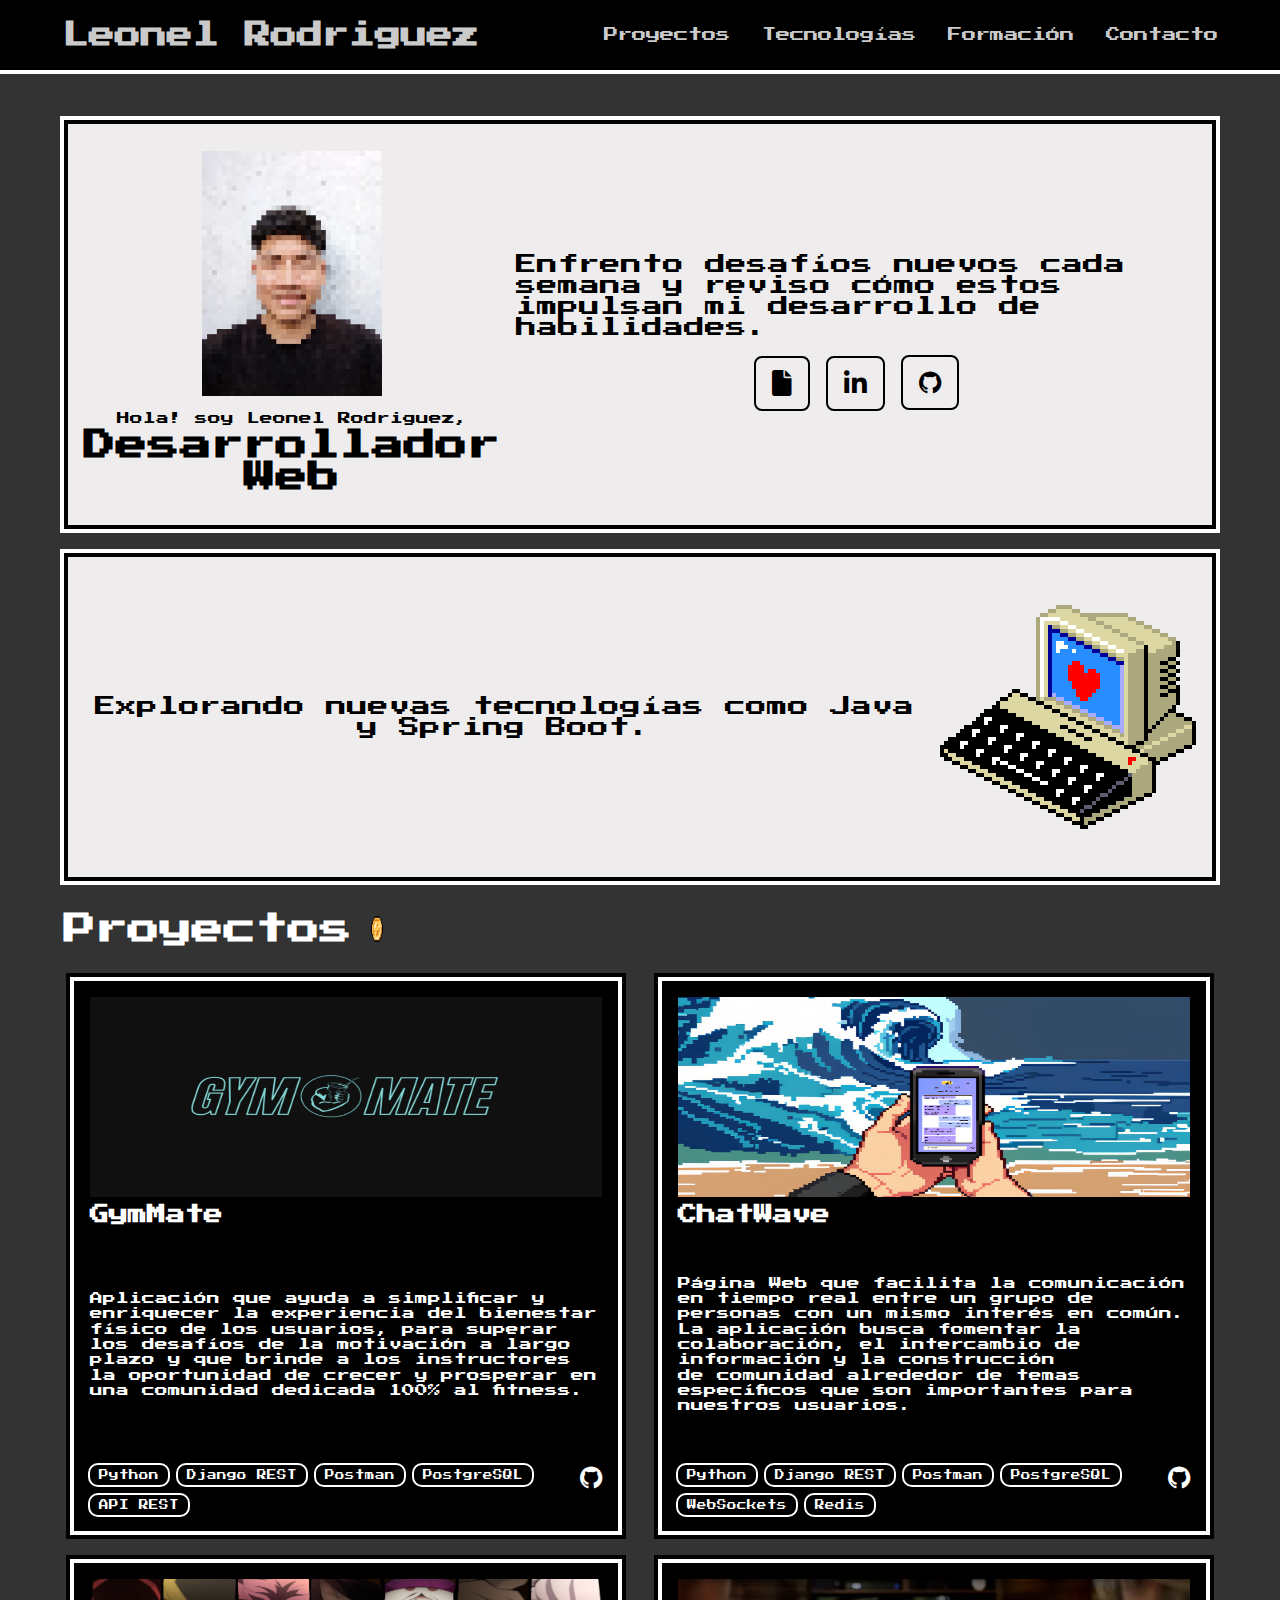
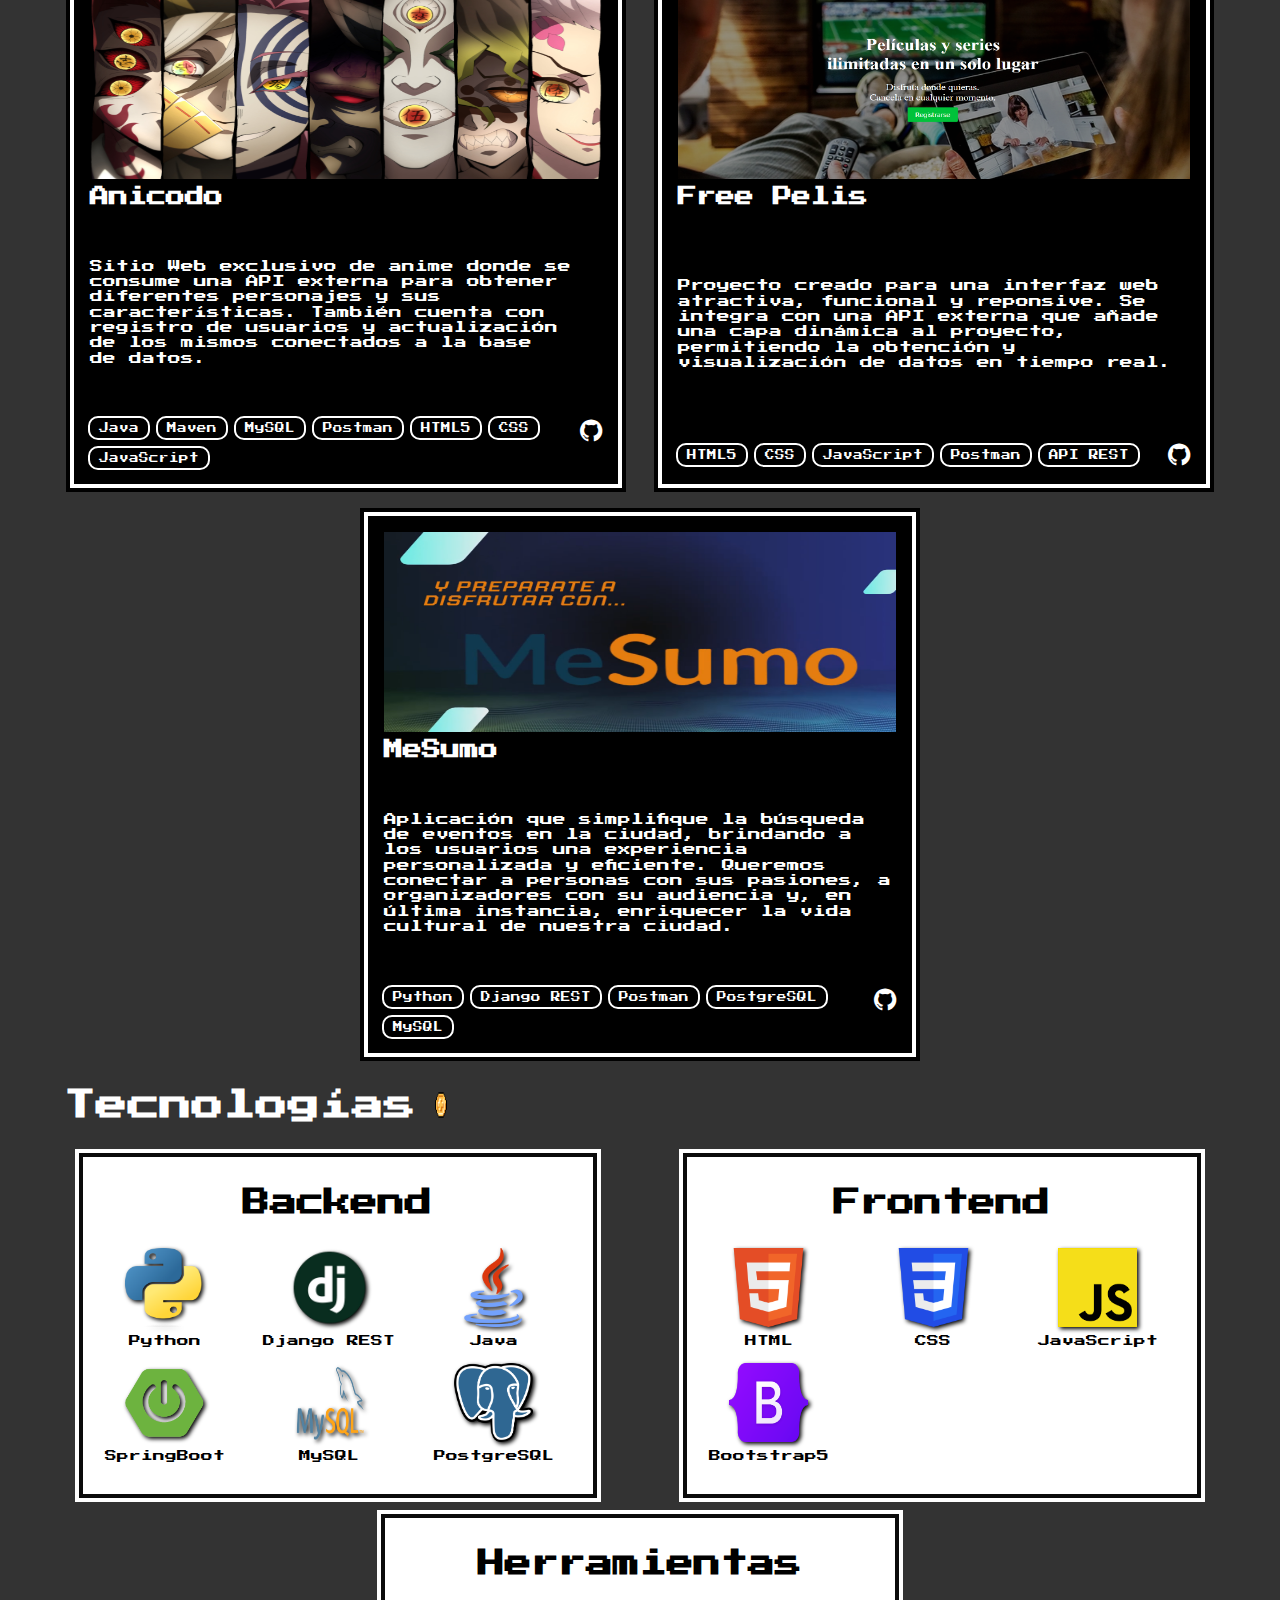
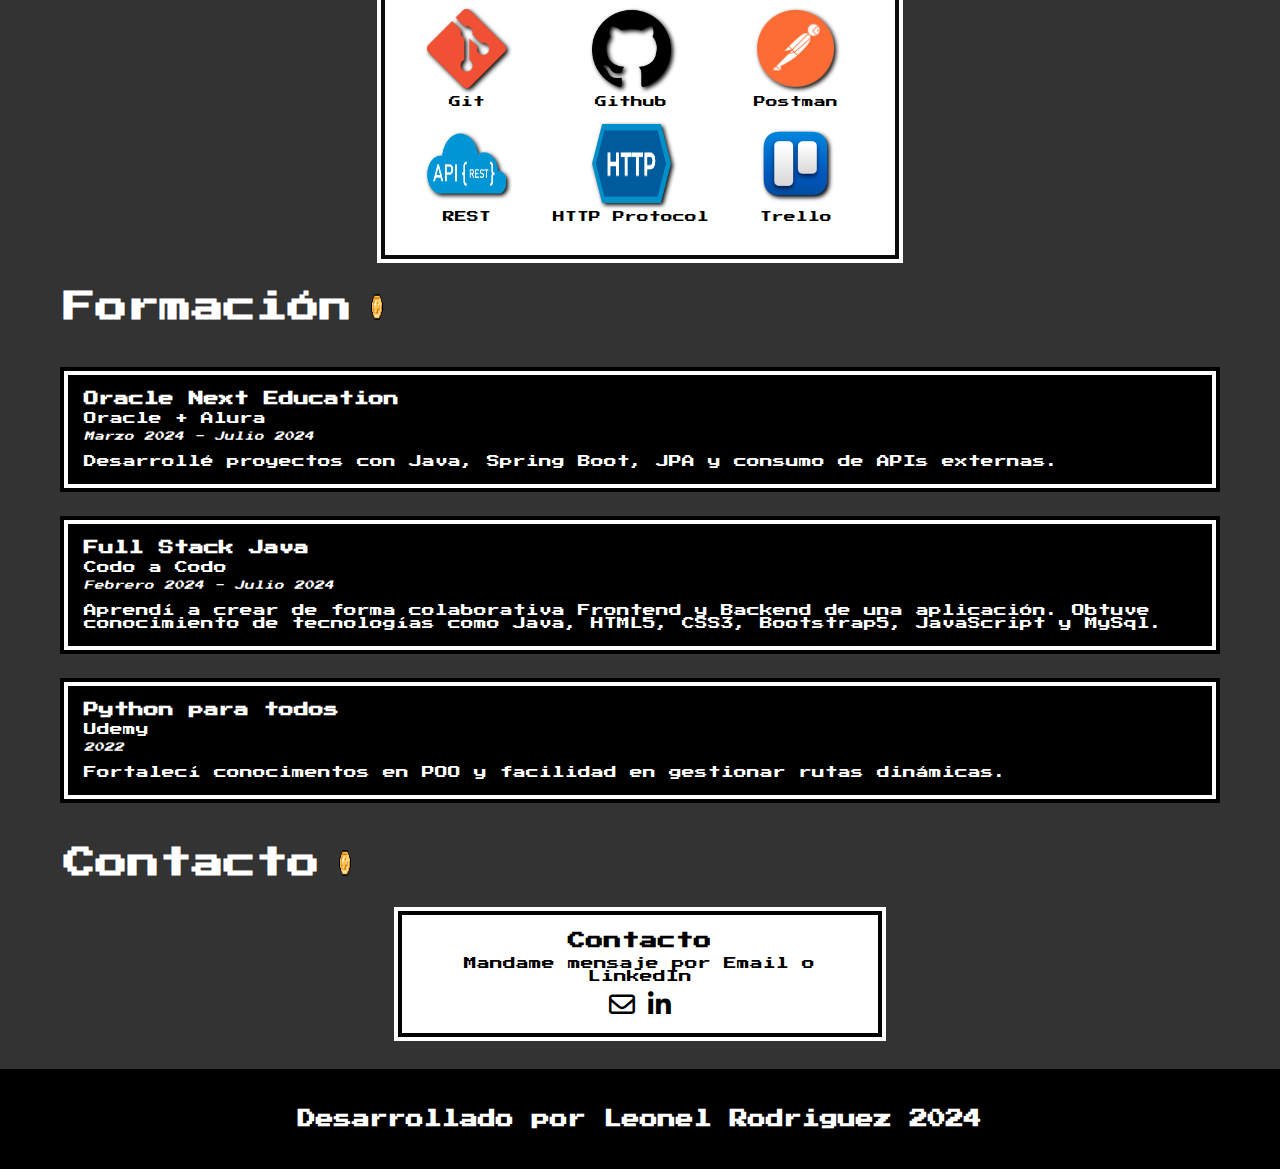
==== commit 83512cd7: "update tecnologias: update logos and text" ====
--- a/index.html
+++ b/index.html
@@ -364,6 +364,7 @@
                             <p>JavaScript</p>
 
                         </li>
+        
                         <li class="tecnologias__item">
                             <img class="tecnologias__img" src="./resources/logos/bootstrapLogo.png" alt="">
                             <p>Bootstrap5</p>
--- a/styles/index.css
+++ b/styles/index.css
@@ -290,8 +290,9 @@
 
 .proyecto__card-divImg{
     width: 100%;
-    height: 200px;
+    min-height: 200px;
     position: relative;
+    background-color: red;
 }
 
 .proyecto__card-img{
@@ -318,7 +319,7 @@
     font-size: 0.8rem;
     display: flex;
     flex-direction: column;
-    gap: 16px;
+    gap: 8px;
     justify-content: space-between;
 }
 
@@ -335,7 +336,6 @@
 .proyecto__card-tecno{
     display: flex;
     gap: 30px;
-    margin-top: 8px;
 }
 
 .proyecto__card-tecno-list{
@@ -416,7 +416,7 @@
 
 .tecnologias__list{
     display: flex;
-    gap: 8px 16px;
+    gap: 16px 16px;
     flex-wrap: wrap;
     margin: 0 auto;
 }
@@ -435,14 +435,13 @@
 .tecnologias__img{
     width: 79px;
     height: 79px;
-    margin-top: auto;
     filter: drop-shadow(2px 2px 2px black);
 }
 
 .tecnologias__item p{
     font-size: 0.74rem;
-    margin-top: auto;
     margin-top: 8px;
+    text-wrap: nowrap;
 }
 
 /* FORMACION */
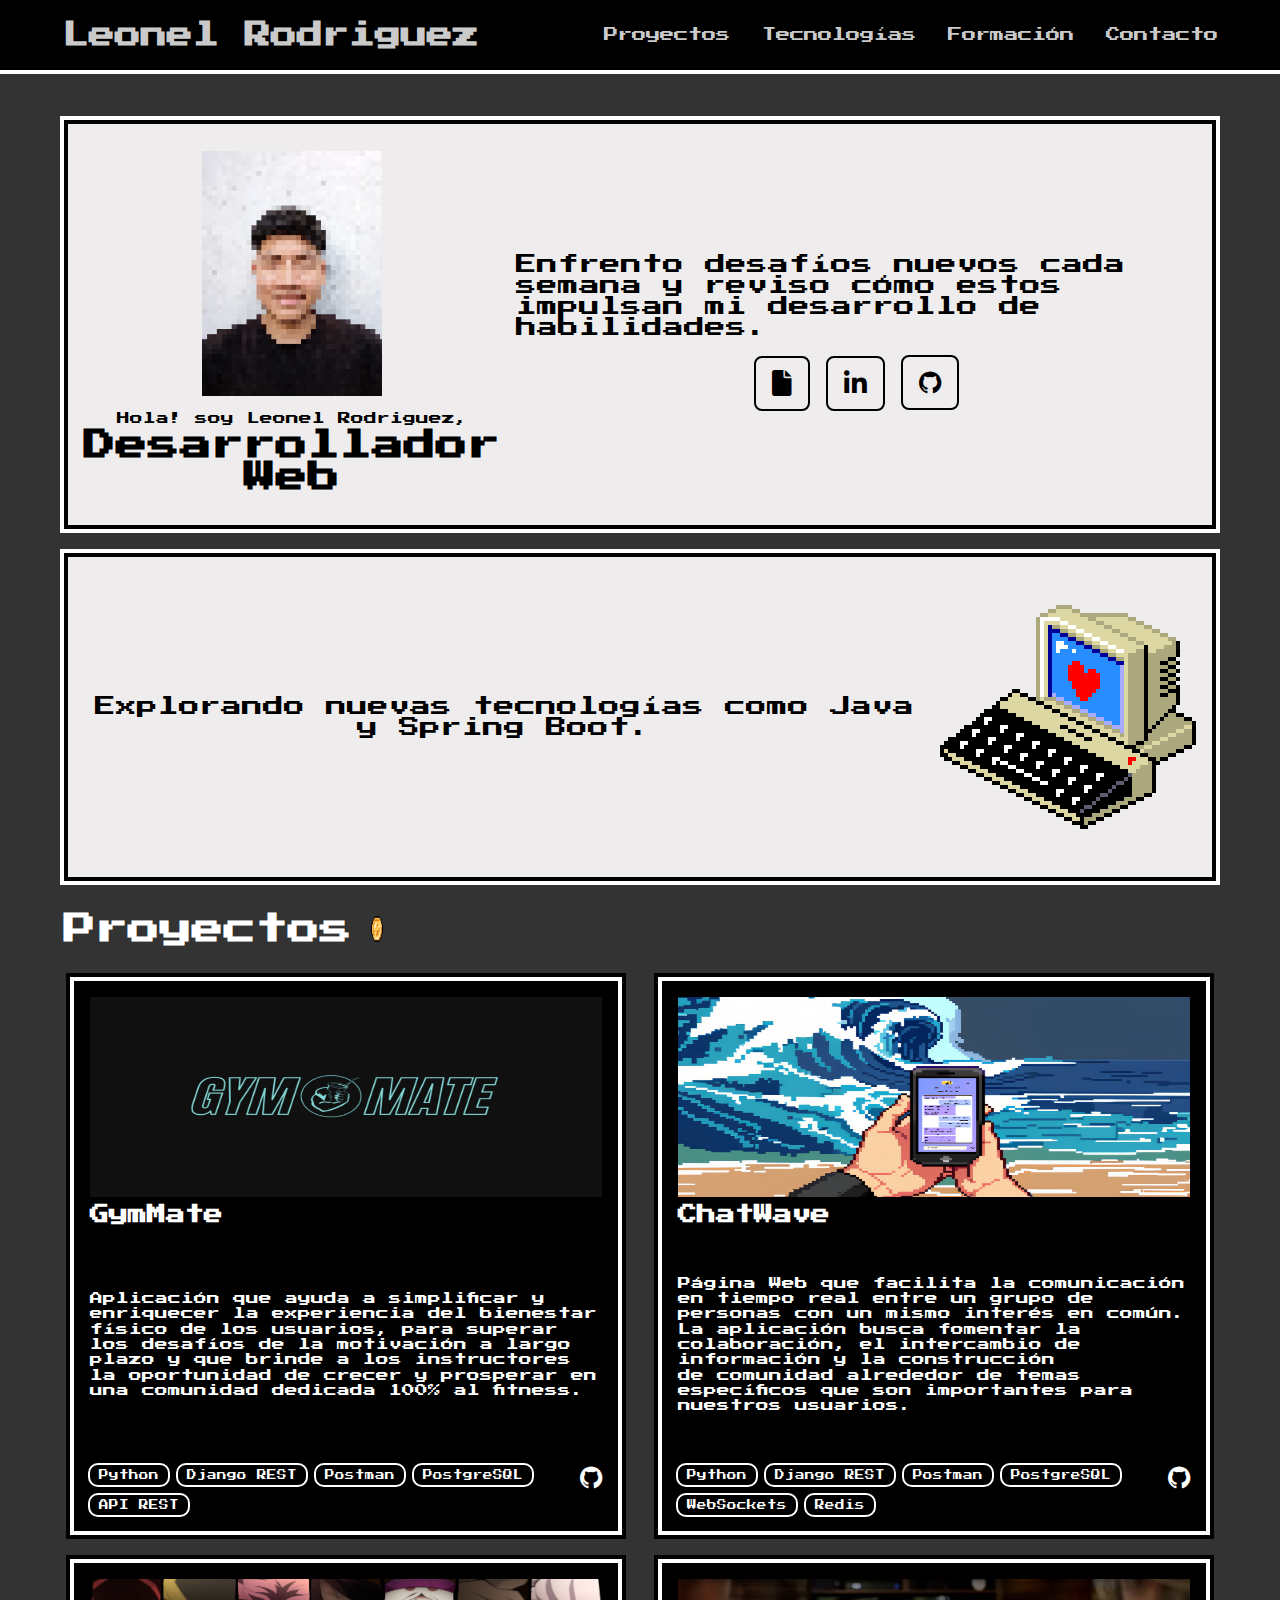
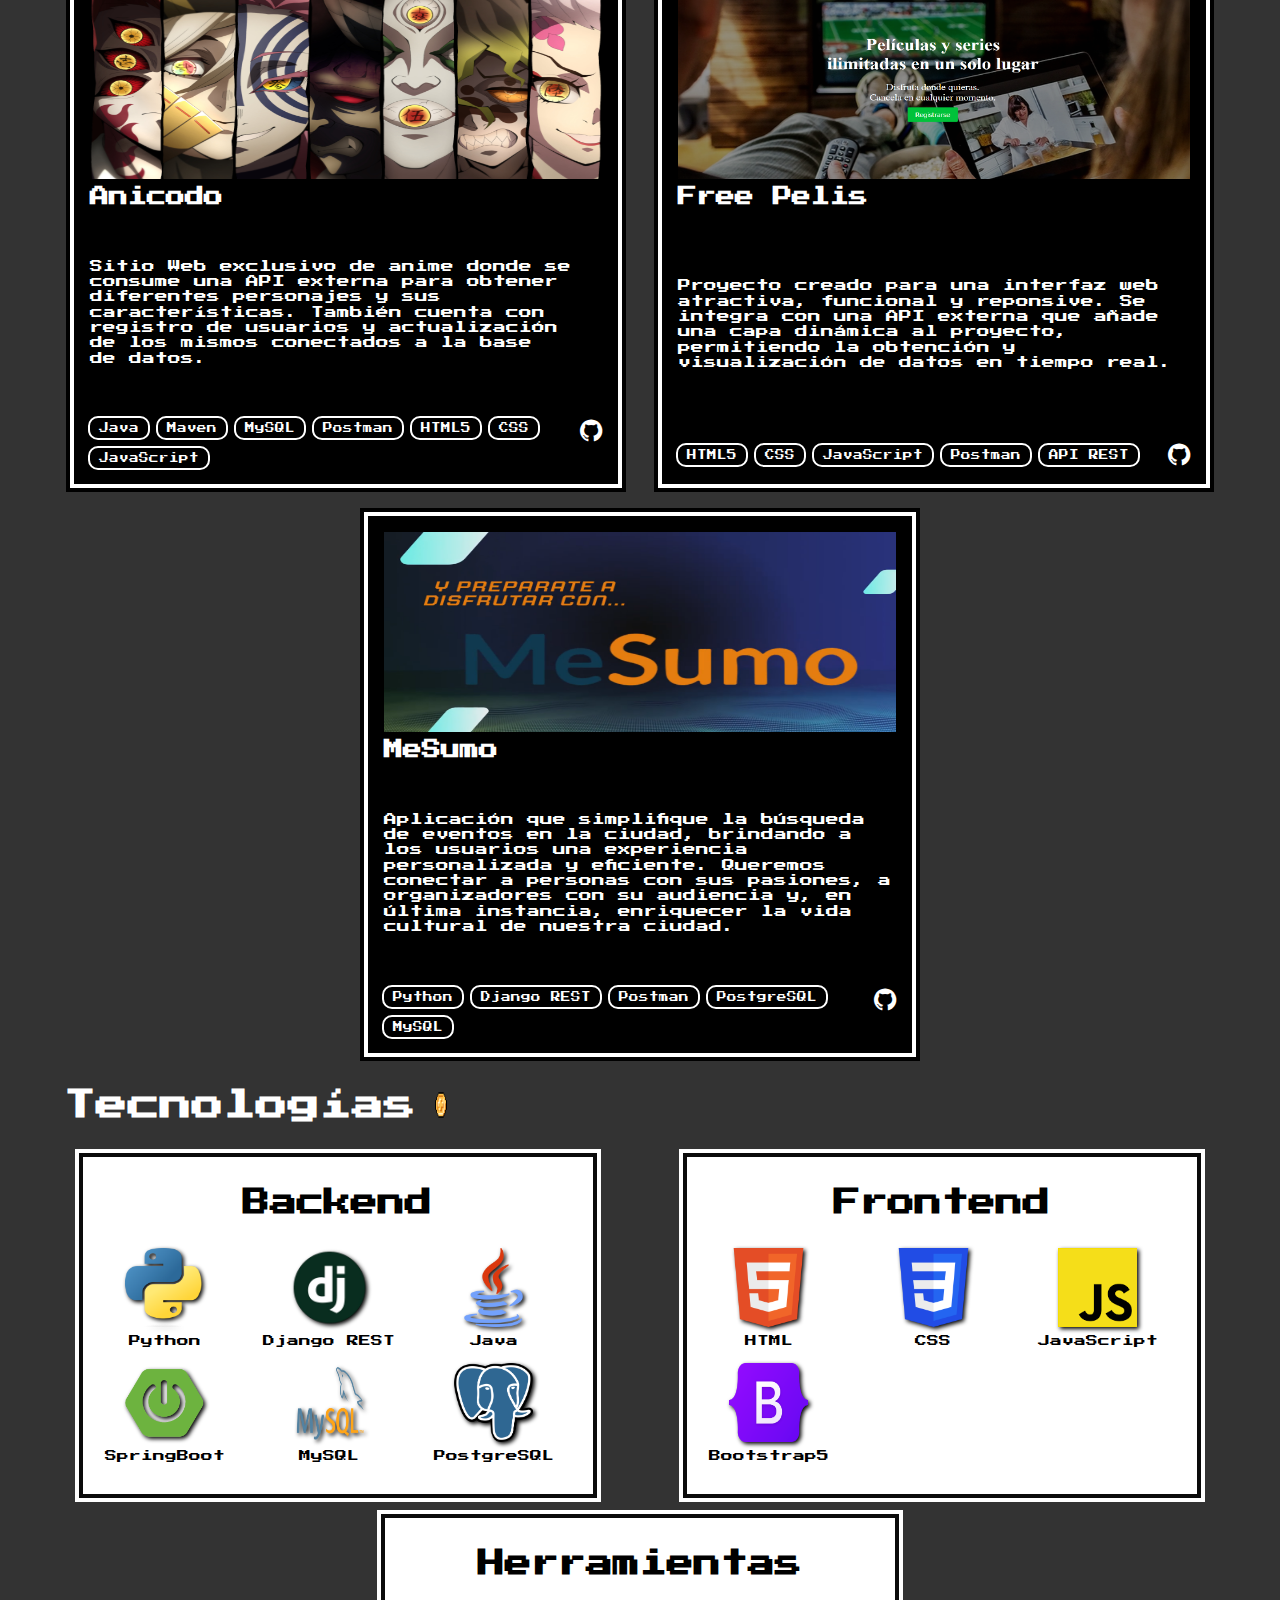
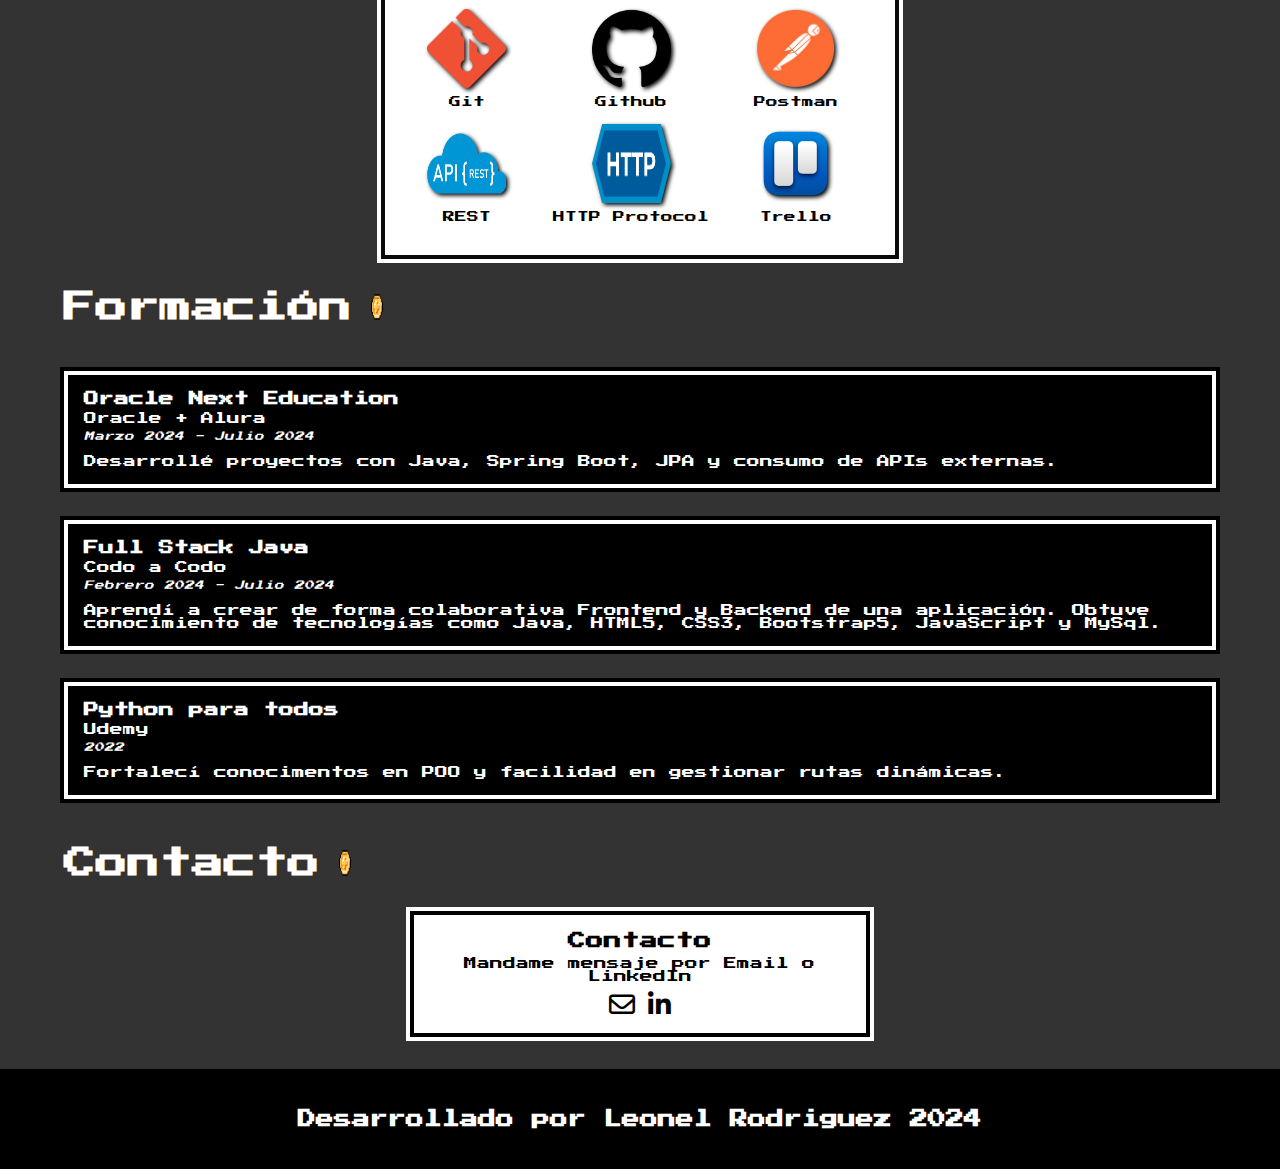
==== commit df11023e: "add favicon" ====
--- a/index.html
+++ b/index.html
@@ -7,11 +7,15 @@
     <!-- CSS -->
     <link rel="stylesheet" href="./styles/index.css">
 
+    <!-- Fonts -->
     <link rel="stylesheet" href="https://cdnjs.cloudflare.com/ajax/libs/font-awesome/6.0.0-beta3/css/all.min.css">
     <link rel="stylesheet" href="https://cdnjs.cloudflare.com/ajax/libs/font-awesome/4.7.0/css/font-awesome.min.css">
     
+    <!-- Bootstrap Icons -->
     <link rel="stylesheet" href="https://cdn.jsdelivr.net/npm/bootstrap-icons@1.11.3/font/bootstrap-icons.min.css">
 
+    <!-- Favicon -->
+    <link rel="icon" href="./resources/logos/favicon.png" type="image/x-icon">
     <title>Leonel Rodriguez - Portfolio</title>
 </head>
 <body>
--- a/styles/index.css
+++ b/styles/index.css
@@ -292,7 +292,6 @@
     width: 100%;
     min-height: 200px;
     position: relative;
-    background-color: red;
 }
 
 .proyecto__card-img{
@@ -453,7 +452,7 @@
 .formacion__container{
     display: flex;
     flex-direction: column;
-    
+    width: 100%;
 }
 
 .formacion__card{
@@ -502,6 +501,7 @@
     border: 4px solid black;
     outline: 4px solid white;
     text-align: center;
+    box-sizing: border-box;
 }
 
 .contacto__card-title{
@@ -756,7 +756,7 @@
     }
     
     .tecnologias__item p{
-        font-size: 0.74rem;
+        font-size: 0.58rem;
         margin-top: auto;
         margin-top: 8px;
     }
@@ -936,6 +936,19 @@
         flex-wrap: wrap;
         gap: 24px;
     }
+
+    .proyecto__card-divImg{
+        width: 100%;
+        min-height: 170px;
+        position: relative;
+    }
+    
+    .proyecto__card-img{
+        width: 100%;
+        height: 100%;
+        object-fit: cover;
+    }
+    
     
     
     .proyecto__card{
@@ -967,7 +980,6 @@
         gap: 16px;
         width: 90%;
         flex-wrap: wrap;
-        box-sizing: border-box;
         margin: 0 auto;
     }
 
@@ -979,8 +991,9 @@
         padding: 32px 8px;
         /* border-radius: 8px; */
         border: 4px solid rgb(10, 10, 10);
-        box-sizing: border-box;
         outline: 4px solid white;
+        box-sizing: border-box;
+
     }
 
     .tecnologias__card-title{
@@ -1013,7 +1026,7 @@
     }
     
     .tecnologias__item p{
-        font-size: 0.74rem;
+        font-size: 0.6rem;
         margin-top: auto;
         margin-top: 8px;
     }
@@ -1029,13 +1042,275 @@
         display: flex;
         flex-direction: column;
         align-items: center;
-        width: 100%;
+        width: 90%;
         gap: 16px;
+        margin:  auto;
         
     }
 
     .formacion__card{
-        width: 85%;
+        width: 100%;
+        background-color: rgb(0, 0, 0);
+        color: rgb(255, 255, 255);
+        border: 4px solid rgb(255, 255, 255);
+        /* border-radius: 8px; */
+        outline: 4px solid rgb(0, 0, 0);
+        box-sizing: border-box;
+    }
+
+    /* Contacto */
+
+    .contacto{
+        width: 90%;
+        margin: 0 auto;
+    }
+
+    .contacto__card{
+        background-color: rgb(255, 255, 255);
+        width: 100%;
+        height: auto;
+        margin: 0 auto;
+        font-size: 0.8rem;
+        display: flex;
+        flex-direction: column;
+        align-items: center;
+        gap: 8px;
+        padding: 16px 8px;
+        border: 4px solid black;
+        outline: 4px solid white;
+        box-sizing: border-box;
+    }
+
+
+    /* Footer */
+
+    .footer__container{
+        display: flex;
+        justify-content: center;
+        align-items: center;
+        background-color: black;
+        width: 100%;
+        height: 100px;
+    }
+
+    .footer__title{
+        font-size: 0.90rem;
+        color: white;
+        text-align: center;
+        padding: 16px;
+
+    }
+
+}
+
+@media (min-width: 481px) and (max-width: 767px) {
+
+    main{
+        width: 100%;
+        height: auto;
+        margin-right: 0;
+    }
+    
+    .principal{
+        margin: 0 auto;
+        margin-top: 50px;
+        width: 100%;
+        height: auto;
+        display: flex;
+        flex-direction: column;
+        box-sizing: border-box;
+    }
+    
+    .principal-sect{
+        border: 4px solid black;
+        background-color: rgb(238, 236, 236);
+        width: 90%;
+        height: 70%;
+        padding: 32px 16px;
+        display: flex;
+        flex-direction: row;
+        justify-content: center;
+        box-sizing: border-box;
+        outline: 4px solid white;
+        gap: 16px;
+    }
+    
+    
+    .principal__top{
+        width: 100%;
+        display: flex;
+        flex-direction: column;
+        margin: 0 auto;
+        align-items: center;
+        justify-content: center;
+        box-sizing: border-box;
+        position: relative;
+    }
+    
+    .principal__img{
+        height: 240px;
+    }
+    
+    .img--layout{
+        position: absolute;
+        top: 34%;
+        left: 50%;
+        transform: translate(-50%, -50%);
+        transition: opacity 0.8s ease;
+    }
+    
+   
+    .principal__top-content{
+        font-size: 1rem;
+        text-align: center;
+    }
+    
+    .principal__top-content p{
+        font-size: 0.8rem;
+        margin-bottom: 4px;
+    }
+    
+    .principal__mid-bot-container{
+        display: flex;
+        flex-direction: column;
+        justify-content: center;
+        gap: 32px;
+    }
+    
+    .principal__mid{
+        margin: 0 auto;
+        font-size: 1.3rem;
+   
+    }
+    .principal__parrafo{
+        font-size: 1.1rem;
+        text-align: center;
+
+    }
+    
+    .principal__mid{
+        margin: 0 auto;
+        text-wrap: pretty;
+    }
+    .principal__parrafo{
+        font-size: 1.2rem;
+    }
+
+    .principal__aprendiendo{
+        text-align: center;
+        display: flex;
+        align-items: center;
+    }
+
+    .principal__bot{
+        margin: 0 auto;
+        height: auto;
+        font-size: 1.1rem;
+    }
+
+    .principal__bot-list{
+        display: flex;
+        align-items: center;
+        gap: 16px;
+    }
+
+    .principal__bot-item{
+        transition: transform 0.7s ease;
+    }
+
+    .principal__bot-item:hover{
+        transform: scale(1.15);
+    }
+
+
+    .principal__bot-link{
+        border: 2px solid black;
+        padding: 16px;
+        border-radius: 8px;
+        box-sizing: border-box;
+    }
+
+    /* Proyectos */
+
+    .proyectos__container{
+        display: flex;
+        flex-wrap: wrap;
+        gap: 24px;
+        justify-content: space-around;
+    }
+    
+    
+    .proyecto__card{
+        background-color: rgb(0, 0, 0);
+        color: white;
+        display: flex;
+        padding: 16px;
+        width: 95%;
+        flex-direction: column;
+        border: 4px solid rgb(255, 255, 255);
+        /* border-radius: 8px; */
+        box-sizing: border-box;
+        transition: transform 0.7s ease;
+        outline: 4px solid rgb(0, 0, 0);
+    }
+    
+    .proyectos__container > .proyecto__card:nth-child(1){
+        margin-left: 0;
+    }
+    
+    .proyectos__container > .proyecto__card:nth-child(3){
+        margin-right: 0;
+    }
+
+        /* TECNOLOGIAS */
+
+    
+    .tecnologias__container{
+        display: flex;
+        flex-direction: column;
+        gap: 16px;
+        align-items: center;
+        width: 100%;
+        flex-wrap: wrap;
+        box-sizing: border-box;
+    }
+
+    .tecnologias__card{
+        width: 95%;
+        background-color: rgb(255, 255, 255);
+        color: black;
+        text-align: center;
+        padding: 32px 8px;
+        /* border-radius: 8px; */
+        border: 4px solid rgb(10, 10, 10);
+        outline: 4px solid white;
+        box-sizing: border-box;
+
+    }
+
+    .tecnologias__card-title{
+        font-size: 1.7rem;
+        margin-bottom: 32px;
+    }
+
+    /* Formación */
+
+    .formacion__title{
+        background-color: bisque;
+    }
+
+    .formacion__container{
+        display: flex;
+        flex-direction: column;
+        align-items: center;
+        width: 95%;
+        gap: 16px;
+        margin: 0 auto;
+        
+    }
+
+    .formacion__card{
+        width: 100%;
         background-color: rgb(0, 0, 0);
         color: rgb(255, 255, 255);
         padding: 16px;
@@ -1043,14 +1318,14 @@
         margin: 0px 0;
         /* border-radius: 8px; */
         outline: 4px solid rgb(0, 0, 0);
+        box-sizing: border-box;
     }
 
     /* Contacto */
-
 
     .contacto__card{
         background-color: rgb(255, 255, 255);
-        width: 88%;
+        width: 95%;
         height: auto;
         margin: 0 auto;
         font-size: 0.8rem;
@@ -1083,14 +1358,9 @@
 
 }
 
-@media (min-width: 481px) and (max-width: 767px) {
-
-    main{
-        width: 100%;
-        height: auto;
-        margin-right: 0;
-    }
-    
+@media (min-width: 768px) and (max-width: 1300px) {
+    
+      
     .principal{
         margin: 0 auto;
         margin-top: 50px;
@@ -1104,7 +1374,7 @@
     .principal-sect{
         border: 4px solid black;
         background-color: rgb(238, 236, 236);
-        width: 95%;
+        width: 100%;
         height: 70%;
         padding: 32px 16px;
         display: flex;
@@ -1157,253 +1427,6 @@
         gap: 32px;
     }
     
-    .principal__mid{
-        margin: 0 auto;
-        font-size: 1.3rem;
-   
-    }
-    .principal__parrafo{
-        font-size: 1.1rem;
-        text-align: center;
-
-    }
-    
-    .principal__mid{
-        margin: 0 auto;
-        text-wrap: pretty;
-    }
-    .principal__parrafo{
-        font-size: 1.2rem;
-    }
-
-    .principal__aprendiendo{
-        text-align: center;
-        display: flex;
-        align-items: center;
-    }
-
-    .principal__bot{
-        margin: 0 auto;
-        height: auto;
-        font-size: 1.1rem;
-    }
-
-    .principal__bot-list{
-        display: flex;
-        align-items: center;
-        gap: 16px;
-    }
-
-    .principal__bot-item{
-        transition: transform 0.7s ease;
-    }
-
-    .principal__bot-item:hover{
-        transform: scale(1.15);
-    }
-
-
-    .principal__bot-link{
-        border: 2px solid black;
-        padding: 16px;
-        border-radius: 8px;
-        box-sizing: border-box;
-    }
-
-    /* Proyectos */
-
-    .proyectos__container{
-        display: flex;
-        flex-wrap: wrap;
-        gap: 24px;
-        justify-content: space-around;
-    }
-    
-    
-    .proyecto__card{
-        background-color: rgb(0, 0, 0);
-        color: white;
-        display: flex;
-        padding: 16px;
-        width: 95%;
-        flex-direction: column;
-        border: 4px solid rgb(255, 255, 255);
-        /* border-radius: 8px; */
-        box-sizing: border-box;
-        transition: transform 0.7s ease;
-        outline: 4px solid rgb(0, 0, 0);
-    }
-    
-    .proyectos__container > .proyecto__card:nth-child(1){
-        margin-left: 0;
-    }
-    
-    .proyectos__container > .proyecto__card:nth-child(3){
-        margin-right: 0;
-    }
-
-        /* TECNOLOGIAS */
-
-    
-    .tecnologias__container{
-        display: flex;
-        flex-direction: column;
-        gap: 16px;
-        align-items: center;
-        width: 100%;
-        flex-wrap: wrap;
-        box-sizing: border-box;
-    }
-
-    .tecnologias__card{
-        width: 95%;
-        background-color: rgb(255, 255, 255);
-        color: black;
-        text-align: center;
-        padding: 32px 8px;
-        /* border-radius: 8px; */
-        border: 4px solid rgb(10, 10, 10);
-        box-sizing: border-box;
-        outline: 4px solid white;
-    }
-
-    .tecnologias__card-title{
-        font-size: 1.7rem;
-        margin-bottom: 32px;
-    }
-
-    /* Formación */
-
-    .formacion__title{
-        background-color: bisque;
-    }
-
-    .formacion__container{
-        display: flex;
-        flex-direction: column;
-        align-items: center;
-        width: 100%;
-        gap: 16px;
-        
-    }
-
-    .formacion__card{
-        width: 90%;
-        background-color: rgb(0, 0, 0);
-        color: rgb(255, 255, 255);
-        padding: 16px;
-        border: 4px solid rgb(255, 255, 255);
-        margin: 0px 0;
-        /* border-radius: 8px; */
-        outline: 4px solid rgb(0, 0, 0);
-    }
-
-    /* Contacto */
-
-    .contacto__card{
-        background-color: rgb(255, 255, 255);
-        width: 90%;
-        height: auto;
-        margin: 0 auto;
-        font-size: 0.8rem;
-        display: flex;
-        flex-direction: column;
-        align-items: center;
-        gap: 8px;
-        padding: 16px 8px;
-        border: 4px solid black;
-        outline: 4px solid white;
-    }
-
-
-    /* Footer */
-
-    .footer__container{
-        display: flex;
-        justify-content: center;
-        align-items: center;
-        background-color: black;
-        width: 100%;
-        height: 100px;
-    }
-
-    .footer__title{
-        font-size: 0.95rem;
-        color: white;
-        text-align: center;
-    }
-
-}
-
-@media (min-width: 768px) and (max-width: 1300px) {
-    
-      
-    .principal{
-        margin: 0 auto;
-        margin-top: 50px;
-        width: 100%;
-        height: auto;
-        display: flex;
-        flex-direction: column;
-        box-sizing: border-box;
-    }
-    
-    .principal-sect{
-        border: 4px solid black;
-        background-color: rgb(238, 236, 236);
-        width: 100%;
-        height: 70%;
-        padding: 32px 16px;
-        display: flex;
-        flex-direction: row;
-        justify-content: center;
-        box-sizing: border-box;
-        outline: 4px solid white;
-        gap: 16px;
-    }
-    
-    
-    .principal__top{
-        width: 100%;
-        display: flex;
-        flex-direction: column;
-        margin: 0 auto;
-        align-items: center;
-        justify-content: center;
-        box-sizing: border-box;
-        position: relative;
-    }
-    
-    .principal__img{
-        height: 240px;
-    }
-    
-    .img--layout{
-        position: absolute;
-        top: 34%;
-        left: 50%;
-        transform: translate(-50%, -50%);
-        transition: opacity 0.8s ease;
-    }
-    
-   
-    .principal__top-content{
-        font-size: 1rem;
-        text-align: center;
-    }
-    
-    .principal__top-content p{
-        font-size: 0.8rem;
-        margin-bottom: 4px;
-    }
-    
-    .principal__mid-bot-container{
-        display: flex;
-        flex-direction: column;
-        justify-content: center;
-        gap: 32px;
-    }
-    
 
       /* Proyectos */
 
@@ -1473,6 +1496,9 @@
         outline: 4px solid white;
     }
 
+    .tecnologias__item{
+        width: 30%;
+    }
     .tecnologias__card-title{
         font-size: 1.7rem;
         margin-bottom: 32px;
